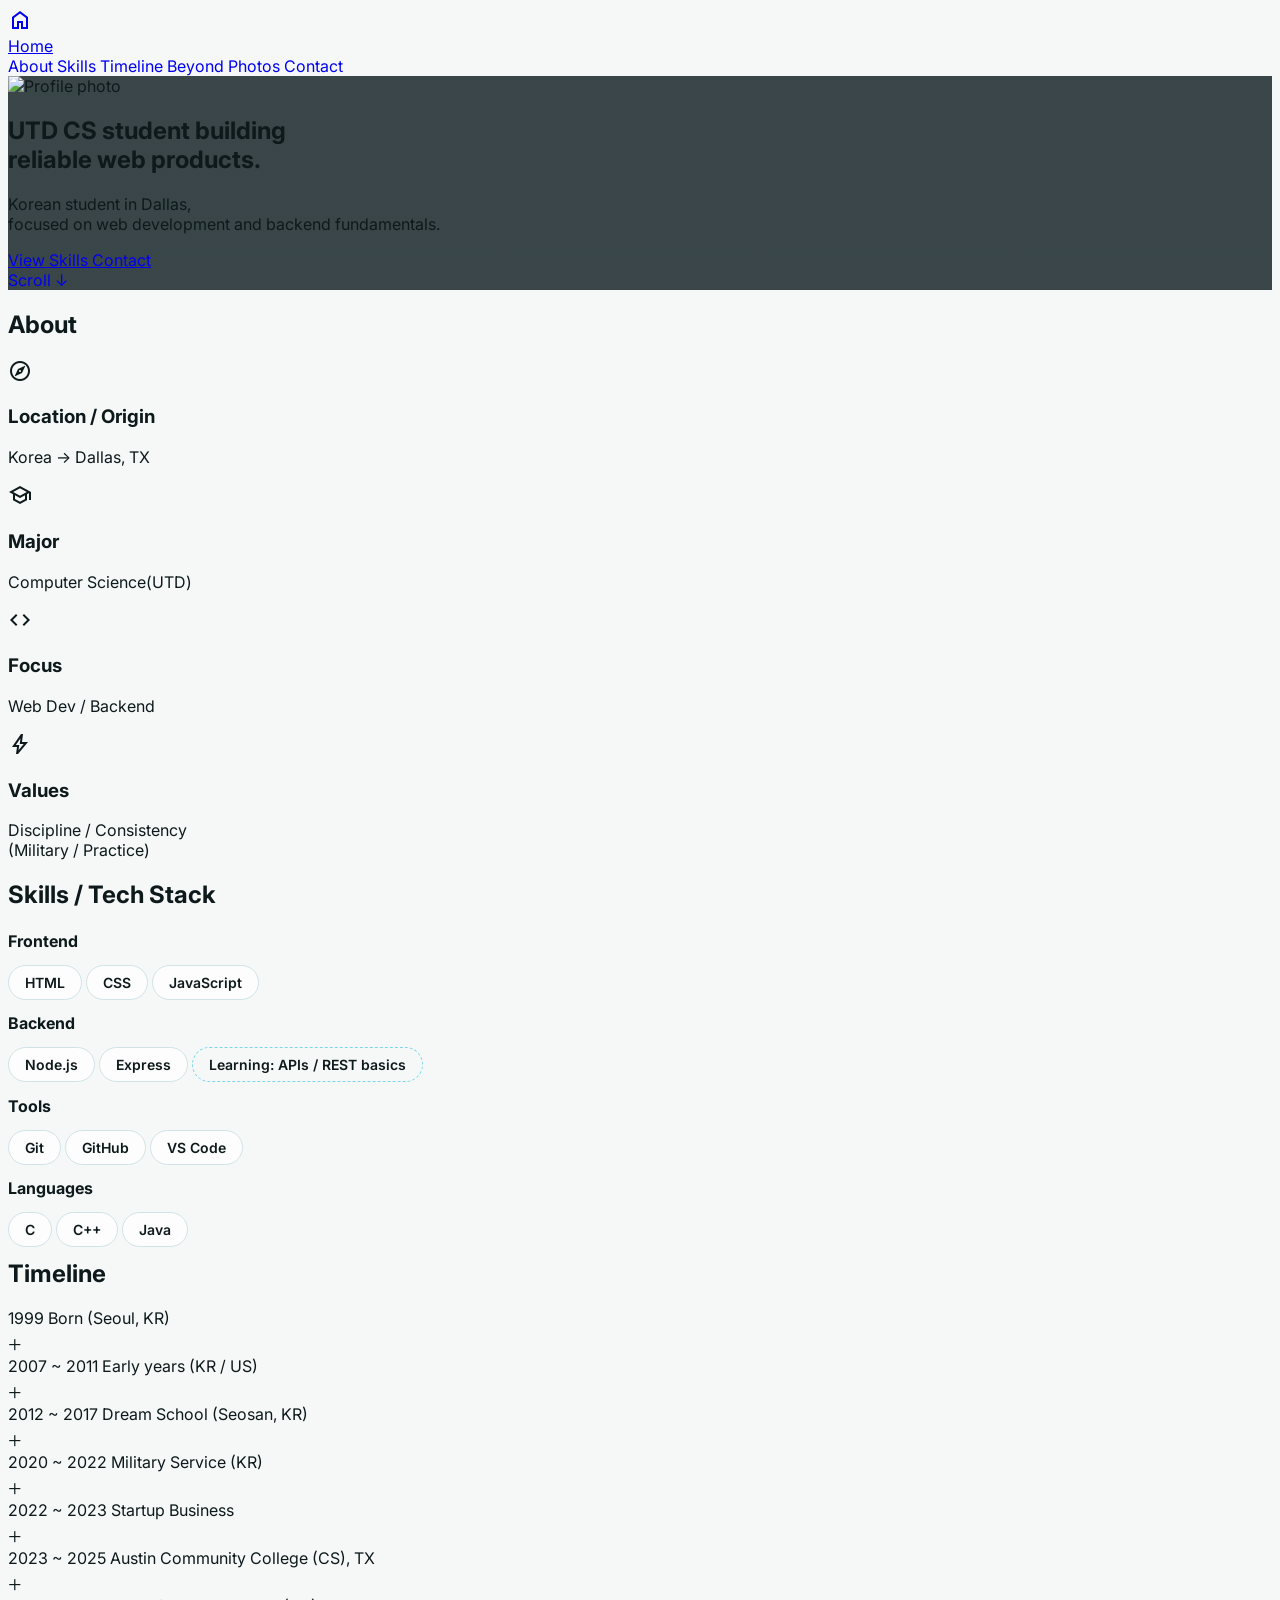
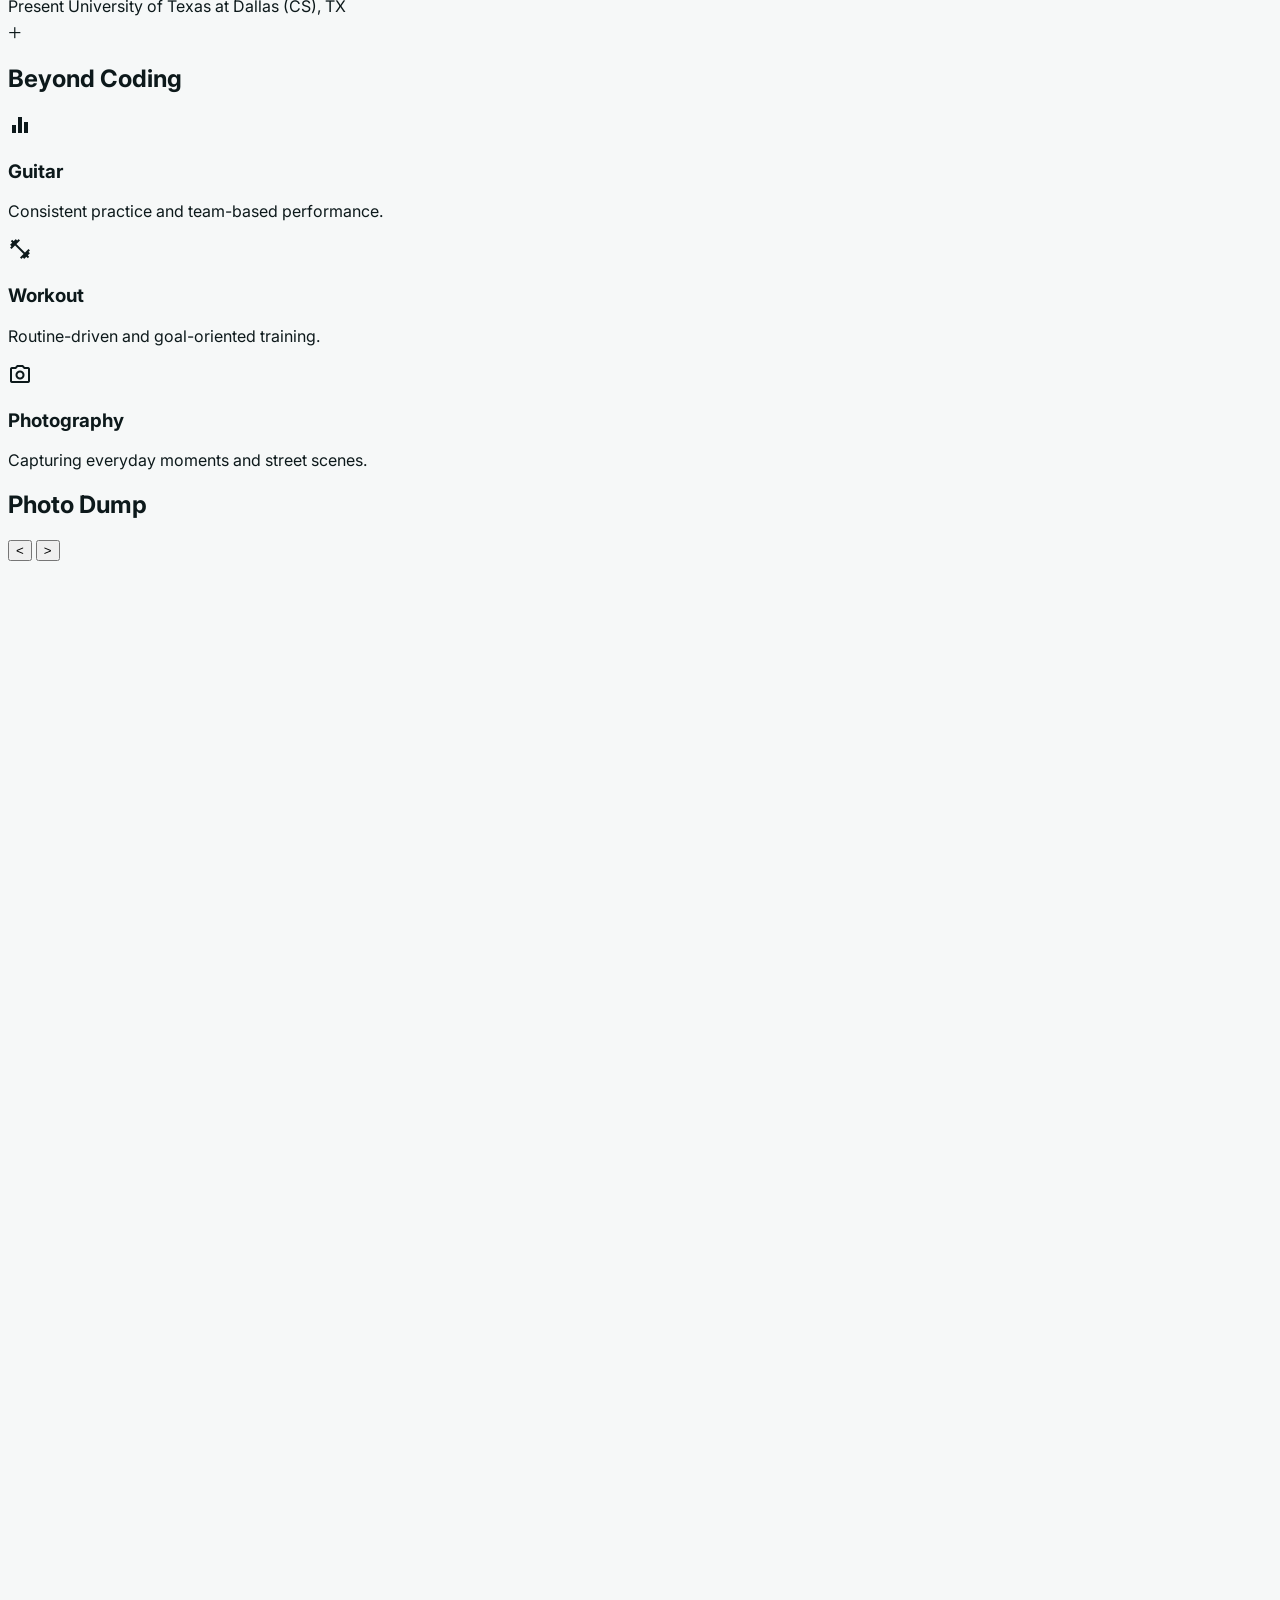
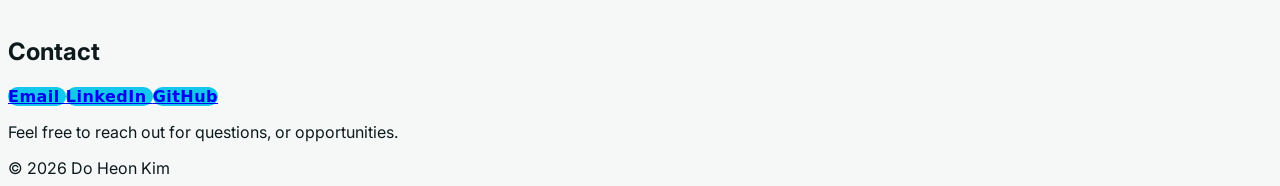
==== index.html @ a4bcca18 "Finish initial personal website" ====
<!DOCTYPE html>
<html class="light" lang="en">
<head>
  <meta charset="utf-8" />
  <meta content="width=device-width, initial-scale=1.0" name="viewport" />
  <title>Portfolio Landing Page</title>

  <script src="https://cdn.tailwindcss.com?plugins=forms,container-queries"></script>
  <link rel="stylesheet" href="styles.css" />

  <link href="https://fonts.googleapis.com/css2?family=Inter:wght@400;500;700;900&display=swap" rel="stylesheet"/>
  <link href="https://fonts.googleapis.com/css2?family=Material+Symbols+Outlined:wght@100..700,0..1&display=swap" rel="stylesheet"/>
  <link rel="stylesheet" href="https://fonts.googleapis.com/css2?family=Material+Symbols+Outlined"/>
  
  <script id="tailwind-config">
    tailwind.config = {
      darkMode: "class",
      theme: {
        extend: {
          colors: {
            "primary": "#13c8ec",
            "background-light": "#f6f8f8",
            "background-dark": "#101f22",
          },
          fontFamily: { "display": ["Inter", "sans-serif"] },
          borderRadius: {
            "DEFAULT": "0.25rem",
            "lg": "0.5rem",
            "xl": "0.75rem",
            "full": "9999px"
          },
        },
      },
    }
  </script>

  <style>
    body { font-family: "Inter", sans-serif; }
    .material-symbols-outlined {
      font-variation-settings: "FILL" 0, "wght" 400, "GRAD" 0, "opsz" 24;
    }
  </style>
</head>

<body class="bg-background-light dark:bg-background-dark text-[#0d191b] dark:text-white transition-colors duration-300">

  <!-- Sticky Navigation -->
  <nav class="sticky top-0 z-50 w-full border-b border-[#e7f1f3] dark:border-white/10 bg-background-light/80 dark:bg-background-dark/80 backdrop-blur-md">
    <div class="max-w-[1100px] mx-auto px-6 h-16 flex items-center justify-between">

      <!-- Minimal mark only -->
      <a href="#" class="flex items-center gap-3 group">
        <div class="size-9 bg-primary rounded-lg flex items-center justify-center text-[#0d191b] group-hover:opacity-90 transition-opacity">
          <span class="material-symbols-outlined">home</span>
        </div>
        <span class="sr-only">Home</span>
      </a>

      <div class="hidden md:flex items-center gap-8">
        <a class="text-sm font-medium hover:text-primary transition-colors nav-link underline-anim" href="#about">About</a>
        <a class="text-sm font-medium hover:text-primary transition-colors nav-link underline-anim" href="#skills">Skills</a>
        <a class="text-sm font-medium hover:text-primary transition-colors nav-link underline-anim" href="#timeline">Timeline</a>
        <a class="text-sm font-medium hover:text-primary transition-colors nav-link underline-anim" href="#beyond">Beyond</a>
        <a class="text-sm font-medium hover:text-primary transition-colors nav-link underline-anim" href="#photos">Photos</a>
        <a class="text-sm font-medium hover:text-primary transition-colors nav-link underline-anim" href="#contact">Contact</a>
      </div>
    </div>
  </nav>

  <main class="max-w-[1100px] mx-auto px-6">

    <!-- Hero -->
    <section class="py-20 md:py-28">
      <div class="relative overflow-hidden rounded-2xl bg-cover bg-center min-h-[560px] flex items-center justify-center p-8"
           style='background-image: linear-gradient(rgba(16, 31, 34, 0.82), rgba(16, 31, 34, 0.82)), url("https://lh3.googleusercontent.com/aida-public/[base64]");'>

        <div class="max-w-3xl text-center flex flex-col items-center gap-7">
          <!-- Profile photo centered -->
          <img
            src="assets/profile.jpg"
            alt="Profile photo"
            class="w-28 h-28 md:w-32 md:h-32 rounded-full object-cover ring-4 ring-white/10 shadow-lg"
          />

          <h1 class="text-white text-4xl md:text-5xl font-black leading-tight tracking-tight">
            UTD CS student building <br>reliable web products.
          </h1>

          <p class="text-white/80 text-base md:text-lg max-w-2xl">
            Korean student in Dallas, <br>focused on web development and backend fundamentals.
          </p>

          <div class="flex flex-wrap gap-4 justify-center">
            <a href="#skills" class="bg-primary text-[#0d191b] px-8 py-4 rounded-lg font-bold hover:scale-[1.03] transition-transform">
              View Skills
            </a>
            <a href="#contact" class="bg-white/10 backdrop-blur-md text-white border border-white/20 px-8 py-4 rounded-lg font-bold hover:bg-white/20 transition-all">
              Contact
            </a>
          </div>

          <a href="#about" class="mt-2 text-white/60 text-sm hover:text-white transition-colors underline-anim">
            Scroll ↓
          </a>
        </div>
      </div>
    </section>

    <!-- About -->
    <section class="py-16" id="about">
      <h2 class="text-3xl font-bold mb-10 px-2">About</h2>

      <div class="grid grid-cols-1 md:grid-cols-2 lg:grid-cols-4 gap-6 px-2">
        <div class="card-hover p-6 bg-white dark:bg-white/5 border border-[#cfe3e7] dark:border-white/10 flex flex-col min-h-[160px]">
          <span class="material-symbols-outlined text-primary mb-4 text-4xl">explore</span>
          <h3 class="text-lg font-bold mb-2">Location / Origin</h3>
          <p class="text-[#4c8d9a] dark:text-gray-400 text-sm">Korea → Dallas, TX</p>
        </div>

        <div class="card-hover p-6 bg-white dark:bg-white/5 border border-[#cfe3e7] dark:border-white/10 flex flex-col min-h-[160px]">
          <span class="material-symbols-outlined text-primary mb-4 text-4xl">school</span>
          <h3 class="text-lg font-bold mb-2">Major</h3>
          <p class="text-[#4c8d9a] dark:text-gray-400 text-sm">Computer Science(UTD)</p>
        </div>

        <div class="card-hover p-6 bg-white dark:bg-white/5 border border-[#cfe3e7] dark:border-white/10 flex flex-col min-h-[160px]">
          <span class="material-symbols-outlined text-primary mb-4 text-4xl">code</span>
          <h3 class="text-lg font-bold mb-2">Focus</h3>
          <p class="text-[#4c8d9a] dark:text-gray-400 text-sm">Web Dev / Backend</p>
        </div>

        <div class="card-hover p-6 bg-white dark:bg-white/5 border border-[#cfe3e7] dark:border-white/10 flex flex-col min-h-[160px]">
          <span class="material-symbols-outlined text-primary mb-4 text-4xl">bolt</span>
          <h3 class="text-lg font-bold mb-2">Values</h3>
          <p class="text-[#4c8d9a] dark:text-gray-400 text-sm">Discipline / Consistency<br>(Military / Practice)</p>
        </div>
      </div>
    </section>

    <!-- Skills -->
    <section class="py-16 bg-primary/5 rounded-3xl p-10" id="skills">
      <h2 class="text-3xl font-bold mb-10">Skills / Tech Stack</h2>

      <div class="grid grid-cols-1 md:grid-cols-2 gap-12">
        <div class="space-y-8">
          <div>
            <h4 class="text-sm font-bold uppercase tracking-widest text-[#4c8d9a] mb-4">Frontend</h4>
            <div class="flex flex-wrap gap-2">
              <span class="pill">HTML</span>
              <span class="pill">CSS</span>
              <span class="pill">JavaScript</span>
            </div>
          </div>

          <div>
            <h4 class="text-sm font-bold uppercase tracking-widest text-[#4c8d9a] mb-4">Backend</h4>
            <div class="flex flex-wrap gap-2">
              <span class="pill">Node.js</span>
              <span class="pill">Express</span>
              <span class="pill learning">Learning: APIs / REST basics</span>
            </div>
          </div>
        </div>

        <div class="space-y-8">
          <div>
            <h4 class="text-sm font-bold uppercase tracking-widest text-[#4c8d9a] mb-4">Tools</h4>
            <div class="flex flex-wrap gap-2">
              <span class="pill">Git</span>
              <span class="pill">GitHub</span>
              <span class="pill">VS Code</span>
            </div>
          </div>

          <div>
            <h4 class="text-sm font-bold uppercase tracking-widest text-[#4c8d9a] mb-4">Languages</h4>
            <div class="flex flex-wrap gap-2">
              <span class="pill">C</span>
              <span class="pill">C++</span>
              <span class="pill">Java</span>
            </div>
          </div>
        </div>
      </div>
    </section>

    <!-- Timeline -->
    <section class="py-16 timeline" id="timeline">
        <h2 class="text-3xl font-bold mb-10 px-2">Timeline</h2>
    
        <div class="space-y-4 px-2">
        <details class="card-hover border border-[#cfe3e7] dark:border-white/10 bg-white dark:bg-white/5 p-6">
            <summary class="cursor-pointer flex items-center justify-between">
            <div class="grid grid-cols-[12ch_1fr] items-center gap-4">
                <span class="font-mono text-primary text-base whitespace-nowrap">1999</span>
                <span class="text-lg font-bold">Born (Seoul, KR)</span>
            </div>
            <span class="material-symbols-outlined group-open:rotate-180 transition-transform">+</span>
            </summary>
            <p class="mt-4 text-[#4c8d9a] dark:text-gray-400">April 2, 1999.</p>
        </details>
    
        <details class="card-hover border border-[#cfe3e7] dark:border-white/10 bg-white dark:bg-white/5 p-6">
            <summary class="cursor-pointer flex items-center justify-between">
            <div class="grid grid-cols-[12ch_1fr] items-center gap-4">
                <span class="font-mono text-primary text-base whitespace-nowrap">2007 ~ 2011</span>
                <span class="text-lg font-bold">Early years (KR / US)</span>
            </div>
            <span class="material-symbols-outlined group-open:rotate-180 transition-transform">+</span>
            </summary>
            <ul class="mt-4 text-[#4c8d9a] dark:text-gray-400 space-y-2">
            <li>2007–2008: Yale Elementary (Seoul, KR)</li>
            <li>2008–2009: Crescent Heights Elementary (WA, USA)</li>
            <li>2009–2011: Yuldong Elementary (Gyeonggi-do, KR)</li>
            </ul>
        </details>
    
        <details class="card-hover border border-[#cfe3e7] dark:border-white/10 bg-white dark:bg-white/5 p-6">
            <summary class="cursor-pointer flex items-center justify-between">
            <div class="grid grid-cols-[12ch_1fr] items-center gap-4">
                <span class="font-mono text-primary text-base whitespace-nowrap">2012 ~ 2017</span>
                <span class="text-lg font-bold">Dream School (Seosan, KR)</span>
            </div>
            <span class="material-symbols-outlined group-open:rotate-180 transition-transform">+</span>
            </summary>
            <p class="mt-4 text-[#4c8d9a] dark:text-gray-400">Middle, High school years in Seosan-si.</p>
        </details>
    
        <details class="card-hover border border-[#cfe3e7] dark:border-white/10 bg-white dark:bg-white/5 p-6">
            <summary class="cursor-pointer flex items-center justify-between">
            <div class="grid grid-cols-[12ch_1fr] items-center gap-4">
                <span class="font-mono text-primary text-base whitespace-nowrap">2020 ~ 2022</span>
                <span class="text-lg font-bold">Military Service (KR)</span>
            </div>
            <span class="material-symbols-outlined group-open:rotate-180 transition-transform">+</span>
            </summary>
            <p class="mt-4 text-[#4c8d9a] dark:text-gray-400">Staff Sergeant. Built discipline and leadership through service.</p>
        </details>
    
        <details class="card-hover border border-[#cfe3e7] dark:border-white/10 bg-white dark:bg-white/5 p-6">
            <summary class="cursor-pointer flex items-center justify-between">
            <div class="grid grid-cols-[12ch_1fr] items-center gap-4">
                <span class="font-mono text-primary text-base whitespace-nowrap">2022 ~ 2023</span>
                <span class="text-lg font-bold">Startup Business</span>
            </div>
            <span class="material-symbols-outlined group-open:rotate-180 transition-transform">+</span>
            </summary>
            <p class="mt-4 text-[#4c8d9a] dark:text-gray-400">Worked at Expaedu, explored product thinking.</p>
        </details>
    
        <details class="card-hover border border-[#cfe3e7] dark:border-white/10 bg-white dark:bg-white/5 p-6">
            <summary class="cursor-pointer flex items-center justify-between">
            <div class="grid grid-cols-[12ch_1fr] items-center gap-4">
                <span class="font-mono text-primary text-base whitespace-nowrap">2023 ~ 2025</span>
                <span class="text-lg font-bold">Austin Community College (CS), TX</span>
            </div>
            <span class="material-symbols-outlined group-open:rotate-180 transition-transform">+</span>
            </summary>
            <p class="mt-4 text-[#4c8d9a] dark:text-gray-400">Built CS fundamentals and prepared for transfer.</p>
        </details>
    
        <details class="card-hover border border-[#cfe3e7] dark:border-white/10 bg-white dark:bg-white/5 p-6">
            <summary class="cursor-pointer flex items-center justify-between">
            <div class="grid grid-cols-[12ch_1fr] items-center gap-4">
                <span class="font-mono text-primary text-base whitespace-nowrap">Present</span>
                <span class="text-lg font-bold">University of Texas at Dallas (CS), TX</span>
            </div>
            <span class="material-symbols-outlined group-open:rotate-180 transition-transform">+</span>
            </summary>
            <p class="mt-4 text-[#4c8d9a] dark:text-gray-400">Continuing CS studies with a focus on building reliable web products.</p>
        </details>
        </div>
    </section>

    <!-- Beyond -->
      <h2 class="text-3xl font-bold mb-10 px-2">Beyond Coding</h2>

      <div class="grid grid-cols-1 md:grid-cols-3 gap-8 px-2">
        <div class="card-hover p-8 bg-white dark:bg-white/5 border border-[#cfe3e7] dark:border-white/10">
          <div class="bg-primary/20 w-16 h-16 rounded-xl flex items-center justify-center mb-6">
            <span class="material-symbols-outlined text-primary text-3xl">equalizer</span>
          </div>
          <h3 class="text-xl font-bold mb-2">Guitar</h3>
          <p class="text-[#4c8d9a] dark:text-gray-400">Consistent practice and team-based performance.</p>
        </div>

        <div class="card-hover p-8 bg-white dark:bg-white/5 border border-[#cfe3e7] dark:border-white/10">
          <div class="bg-primary/20 w-16 h-16 rounded-xl flex items-center justify-center mb-6">
            <span class="material-symbols-outlined text-primary text-3xl">fitness_center</span>
          </div>
          <h3 class="text-xl font-bold mb-2">Workout</h3>
          <p class="text-[#4c8d9a] dark:text-gray-400">Routine-driven and goal-oriented training.</p>
        </div>

        <div class="card-hover p-8 bg-white dark:bg-white/5 border border-[#cfe3e7] dark:border-white/10">
          <div class="bg-primary/20 w-16 h-16 rounded-xl flex items-center justify-center mb-6">
            <span class="material-symbols-outlined text-primary text-3xl">photo_camera</span>
          </div>
          <h3 class="text-xl font-bold mb-2">Photography</h3>
          <p class="text-[#4c8d9a] dark:text-gray-400">Capturing everyday moments and street scenes.</p>
        </div>
      </div>
    </section>
    
    <!-- Photo Dump (Square carousel: 4 visible, move 1 at a time, infinite loop, arrows + drag) -->
    <section class="py-16" id="photos">
        <h2 class="text-3xl font-bold mb-10 px-2">Photo Dump</h2>
    
        <div class="px-2">
        <div class="relative">
    
            <!-- Left button -->
            <button
            type="button"
            class="absolute -left-3 top-1/2 -translate-y-1/2 z-10 w-10 h-10 rounded-full bg-white/90 dark:bg-black/60 border border-black/10 dark:border-white/10 shadow flex items-center justify-center hover:scale-105 transition"
            aria-label="Previous"
            data-carousel-prev
            >
            <span class="text-xl font-bold">&lt;</span>
            </button>
    
            <!-- Right button -->
            <button
            type="button"
            class="absolute -right-3 top-1/2 -translate-y-1/2 z-10 w-10 h-10 rounded-full bg-white/90 dark:bg-black/60 border border-black/10 dark:border-white/10 shadow flex items-center justify-center hover:scale-105 transition"
            aria-label="Next"
            data-carousel-next
            >
            <span class="text-xl font-bold">&gt;</span>
            </button>
    
            <!-- Viewport -->
            <div class="overflow-hidden select-none" data-carousel-viewport>
            <!-- Track -->
            <div class="flex gap-4 will-change-transform transition-transform duration-300 ease-out" data-carousel-track>
    
                <!-- Items (square thumbnails) -->
                <div class="flex-none carousel-item rounded-xl overflow-hidden bg-black/5 dark:bg-white/5">
                <img class="w-full h-full object-cover" alt="Photo" src="https://i.pinimg.com/736x/88/6f/82/886f82c8238e0a6b3e017fcfe0023618.jpg">
                </div>
    
                <div class="flex-none carousel-item rounded-xl overflow-hidden bg-black/5 dark:bg-white/5">
                <img class="w-full h-full object-cover" alt="Photo" src="https://i.pinimg.com/736x/c9/f7/18/c9f718683932276d341d6911a9a1099a.jpg">
                </div>
    
                <div class="flex-none carousel-item rounded-xl overflow-hidden bg-black/5 dark:bg-white/5">
                <img class="w-full h-full object-cover" alt="Photo" src="https://i.pinimg.com/736x/b1/19/29/b11929e5c26c0bd4d054d465d94cd240.jpg">
                </div>
    
                <div class="flex-none carousel-item rounded-xl overflow-hidden bg-black/5 dark:bg-white/5">
                <img class="w-full h-full object-cover" alt="Photo" src="https://i.pinimg.com/736x/d5/19/02/d519027d6a5474e372e0f3d4b7ba1044.jpg">
                </div>
    
                <div class="flex-none carousel-item rounded-xl overflow-hidden bg-black/5 dark:bg-white/5">
                <img class="w-full h-full object-cover" alt="Photo" src="https://i.pinimg.com/736x/29/e2/da/29e2da4631140a1279fb64716b7a868b.jpg">
                </div>
    
                <div class="flex-none carousel-item rounded-xl overflow-hidden bg-black/5 dark:bg-white/5">
                <img class="w-full h-full object-cover" alt="Photo" src="https://i.pinimg.com/736x/72/6c/d8/726cd8fedc53f3ba1a3fb4f48936434e.jpg">
                </div>
    
            </div>
            </div>
        </div>
        </div>
    </section>
    
    <style>
        /* 4 visible items + 3 gaps(1rem each) => each item width is calc((100% - 3rem) / 4) */
        .carousel-item
        {
        width: calc((100% - 3rem) / 4);
        aspect-ratio: 1 / 1; /* square */
        }
    </style>
    
    <script>
        (function ()
        {
        const viewport = document.querySelector("[data-carousel-viewport]");
        const track = document.querySelector("[data-carousel-track]");
        const btnPrev = document.querySelector("[data-carousel-prev]");
        const btnNext = document.querySelector("[data-carousel-next]");
    
        if (!viewport || !track)
        {
            return;
        }
    
        const GAP_PX = 16; // gap-4
        const visible = 4;
    
        // Clone edges for true infinite loop (next from last -> first seamlessly)
        const originals = Array.from(track.children);
        const total = originals.length;
    
        if (total === 0)
        {
            return;
        }
    
        // Clone last (visible) items to the front, and first (visible) items to the end
        const headClones = originals.slice(0, visible).map(function (node) { return node.cloneNode(true); });
        const tailClones = originals.slice(-visible).map(function (node) { return node.cloneNode(true); });
    
        tailClones.forEach(function (n)
        {
            track.insertBefore(n, track.firstChild);
        });
    
        headClones.forEach(function (n)
        {
            track.appendChild(n);
        });
    
        // Now track children include: [tailClones][originals][headClones]
        const items = Array.from(track.children);
    
        function itemStepPx()
        {
            const w = items[0].getBoundingClientRect().width;
            return w + GAP_PX;
        }
    
        // Start at the first original item (offset by visible clones at the front)
        let index = visible;
    
        function setTransform(x, animate)
        {
            if (!animate)
            {
            track.classList.remove("transition-transform", "duration-300", "ease-out");
            }
            else
            {
            track.classList.add("transition-transform", "duration-300", "ease-out");
            }
    
            track.style.transform = "translateX(" + x + "px)";
        }
    
        function render(animate)
        {
            const x = -index * itemStepPx();
            setTransform(x, animate);
        }
    
        // After animation ends, snap instantly if we are in cloned area
        track.addEventListener("transitionend", function ()
        {
            // If we've moved past the last original item into head clones
            if (index >= visible + total)
            {
            index = visible; // jump back to first original
            render(false);
            }
    
            // If we've moved before the first original item into tail clones
            if (index < visible)
            {
            index = visible + total - 1; // jump to last original
            render(false);
            }
        });
    
        function next()
        {
            index += 1;
            render(true);
        }
    
        function prev()
        {
            index -= 1;
            render(true);
        }
    
        btnNext.addEventListener("click", function ()
        {
            next();
        });
    
        btnPrev.addEventListener("click", function ()
        {
            prev();
        });
    
        // Initial render
        render(false);
    
        // Re-render on resize (because width changes)
        window.addEventListener("resize", function ()
        {
            render(false);
        });
    
        // Drag / swipe
        let dragging = false;
        let startX = 0;
        let startTranslate = 0;
    
        function currentTranslateX()
        {
            const m = window.getComputedStyle(track).transform;
            if (!m || m === "none")
            {
            return 0;
            }
    
            const match = m.match(/matrix\((.+)\)/);
            if (!match)
            {
            return 0;
            }
    
            const parts = match[1].split(",").map(function (v) { return parseFloat(v); });
            return parts[4] || 0;
        }
    
        viewport.addEventListener("pointerdown", function (e)
        {
            dragging = true;
            viewport.setPointerCapture(e.pointerId);
            startX = e.clientX;
            startTranslate = currentTranslateX();
            track.classList.remove("transition-transform", "duration-300", "ease-out");
        });
    
        viewport.addEventListener("pointermove", function (e)
        {
            if (!dragging)
            {
            return;
            }
    
            const dx = e.clientX - startX;
            setTransform(startTranslate + dx, false);
        });
    
        viewport.addEventListener("pointerup", function (e)
        {
            if (!dragging)
            {
            return;
            }
    
            dragging = false;
    
            const dx = e.clientX - startX;
            const threshold = itemStepPx() * 0.2;
    
            if (dx < -threshold)
            {
            next();
            }
            else if (dx > threshold)
            {
            prev();
            }
            else
            {
            render(true);
            }
        });
    
        viewport.addEventListener("pointercancel", function ()
        {
            dragging = false;
            render(true);
        });
        })();
    </script>

    <!-- Contact -->
    <footer class="py-20 border-t border-[#e7f1f3] dark:border-white/10" id="contact">
      <div class="flex flex-col items-center text-center px-2">
        <h2 class="text-4xl font-bold mb-10 px-2">Contact</h2>

        <div class="flex flex-wrap gap-3 justify-center mb-8">
          <a class="card-hover contact-btn px-6 py-3 rounded-lg"
             href="mailto:rlaehgjs@gmail.com">
            Email
          </a>
          <a class="card-hover contact-btn px-6 py-3 rounded-lg"
             href="YOUR_LINKEDIN_URL_HERE" target="_blank" rel="noreferrer">
            LinkedIn
          </a>
          <a class="card-hover contact-btn px-6 py-3 rounded-lg"
             href="YOUR_GITHUB_URL_HERE" target="_blank" rel="noreferrer">
            GitHub
          </a>
        </div>

        <p class="text-[#4c8d9a] dark:text-gray-400 mb-10 max-w-md">
            Feel free to reach out for questions, or opportunities.
        </p>

        <div class="mt-12 text-sm text-[#4c8d9a] dark:text-gray-500">
          © 2026 Do Heon Kim
        </div>
      </div>
    </footer>

  </main>
</body>
</html>
---- styles.css ----
/* styles.css - custom CSS layered on top of Tailwind */

/* ===== Theme tokens ===== */
:root {
    --accent: #13c8ec;
    --bg: #f6f8f8;
    --text: #0d191b;
    --muted: #4c8d9a;
    --border: #cfe3e7;
    --radius: 16px;
    --shadow: 0 10px 30px rgba(13, 25, 27, 0.08);
  }
  
  /* ===== Base ===== */
  html { scroll-behavior: smooth; }
  
  body {
    background: var(--bg);
    color: var(--text);
  }
  
  /* ===== Accessibility focus ===== */
  :focus-visible {
    outline: 3px solid color-mix(in srgb, var(--accent), transparent 60%);
    outline-offset: 3px;
  }
  
  /* About 섹션만 파란 배경/띠 제거 */
  #about {
    border: none !important;
    box-shadow: none !important;
    outline: none !important;
    background: transparent !important;
  }
  
  /* ===== Nav underline animation ===== */
  .underline-anim {
    position: relative;
    text-decoration: none;
  }
  .underline-anim::after {
    content: "";
    position: absolute;
    left: 0;
    bottom: -6px;
    width: 100%;
    height: 2px;
    background: var(--accent);
    transform: scaleX(0);
    transform-origin: left;
    transition: transform 200ms ease;
    opacity: 0.9;
  }
  .underline-anim:hover::after,
  .underline-anim:focus-visible::after {
    transform: scaleX(1);
  }
  
  /* ===== Section highlight when jumped via anchors ===== */
  section:target,
  footer:target {
    scroll-margin-top: 90px;
    box-shadow: 0 0 0 3px color-mix(in srgb, var(--accent), transparent 85%);
    border-radius: var(--radius);
  }
  
  /* ===== Unified card hover ===== */
  .card-hover {
    border-radius: var(--radius);
    transition: transform 200ms ease, box-shadow 200ms ease, border-color 200ms ease, background-color 200ms ease;
  }
  .card-hover:hover {
    transform: translateY(-4px);
    box-shadow: var(--shadow);
    border-color: color-mix(in srgb, var(--accent), var(--border) 60%);
  }
  
  /* ===== Pills (skills tags) ===== */
  .pill {
    padding: 0.5rem 1rem;
    border-radius: 9999px;
    font-size: 0.875rem;
    font-weight: 600;
    border: 1px solid var(--border);
    background: rgba(255, 255, 255, 0.75);
    transition: transform 160ms ease, background-color 160ms ease;
  }
  .pill:hover {
    transform: translateY(-2px);
    background: color-mix(in srgb, var(--accent), white 92%);
  }
  .pill.learning {
    border-style: dashed;
    border-color: color-mix(in srgb, var(--accent), var(--border) 55%);
    background: transparent;
  }
  
  /* ===== Photo hover caption ===== */
  .photo-tile {
    border-radius: var(--radius);
    overflow: hidden;
  }
  .photo-caption {
    transform: translateY(8px);
    transition: opacity 200ms ease, transform 200ms ease;
  }
  .photo-tile:hover .photo-caption {
    opacity: 1 !important;
    transform: translateY(0);
  }
  
  /* ===== Timeline details (small polish) ===== */
  .timeline details summary {
    list-style: none;
  }
  .timeline details summary::-webkit-details-marker {
    display: none;
  }
  .timeline details[open] {
    border-color: color-mix(in srgb, var(--accent), var(--border) 70%);
    box-shadow: 0 0 0 3px color-mix(in srgb, var(--accent), transparent 88%);
  }
  
  /* ===== Contact buttons ===== */
  .contact-btn {
    background-color: var(--accent);   /* basic background */
    font-family: "Poppins", system-ui, -apple-system, BlinkMacSystemFont, sans-serif;
    font-weight: 550;
    letter-spacing: 0.03em;
  }
  
  .contact-btn:hover {
    background-color: #10b4d4;        
    transform: translateY(-1px);
    box-shadow: 0 8px 20px rgba(13, 25, 27, 0.25);
  }
  
  /* Dark mode */
  .dark .contact-btn {
    background-color: var(--accent);
    color: #0b1416;
  }
  
  .dark .contact-btn:hover {
    background-color: #10b4d4;
  }
  /* ===== Reduce motion ===== */
  @media (prefers-reduced-motion: reduce) {
    * {
      transition: none !important;
      animation: none !important;
      scroll-behavior: auto !important;
    }
  }
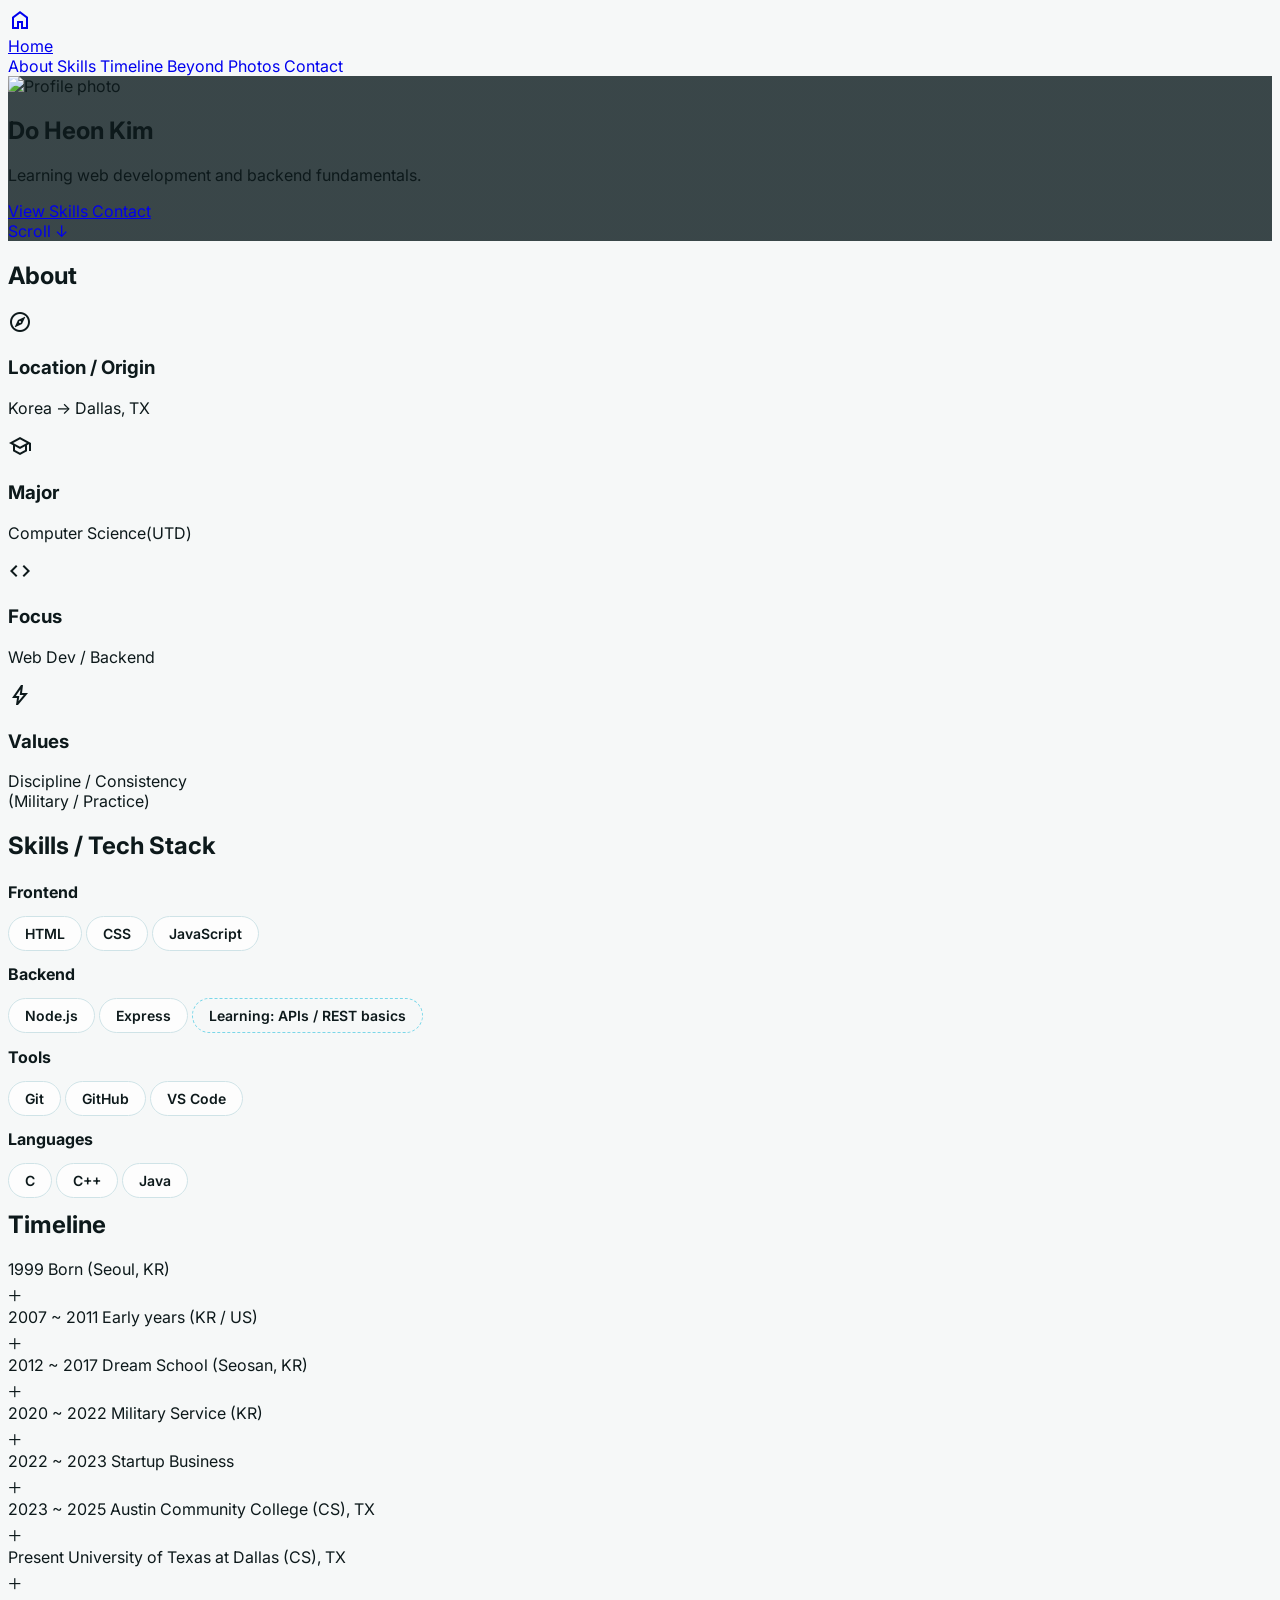
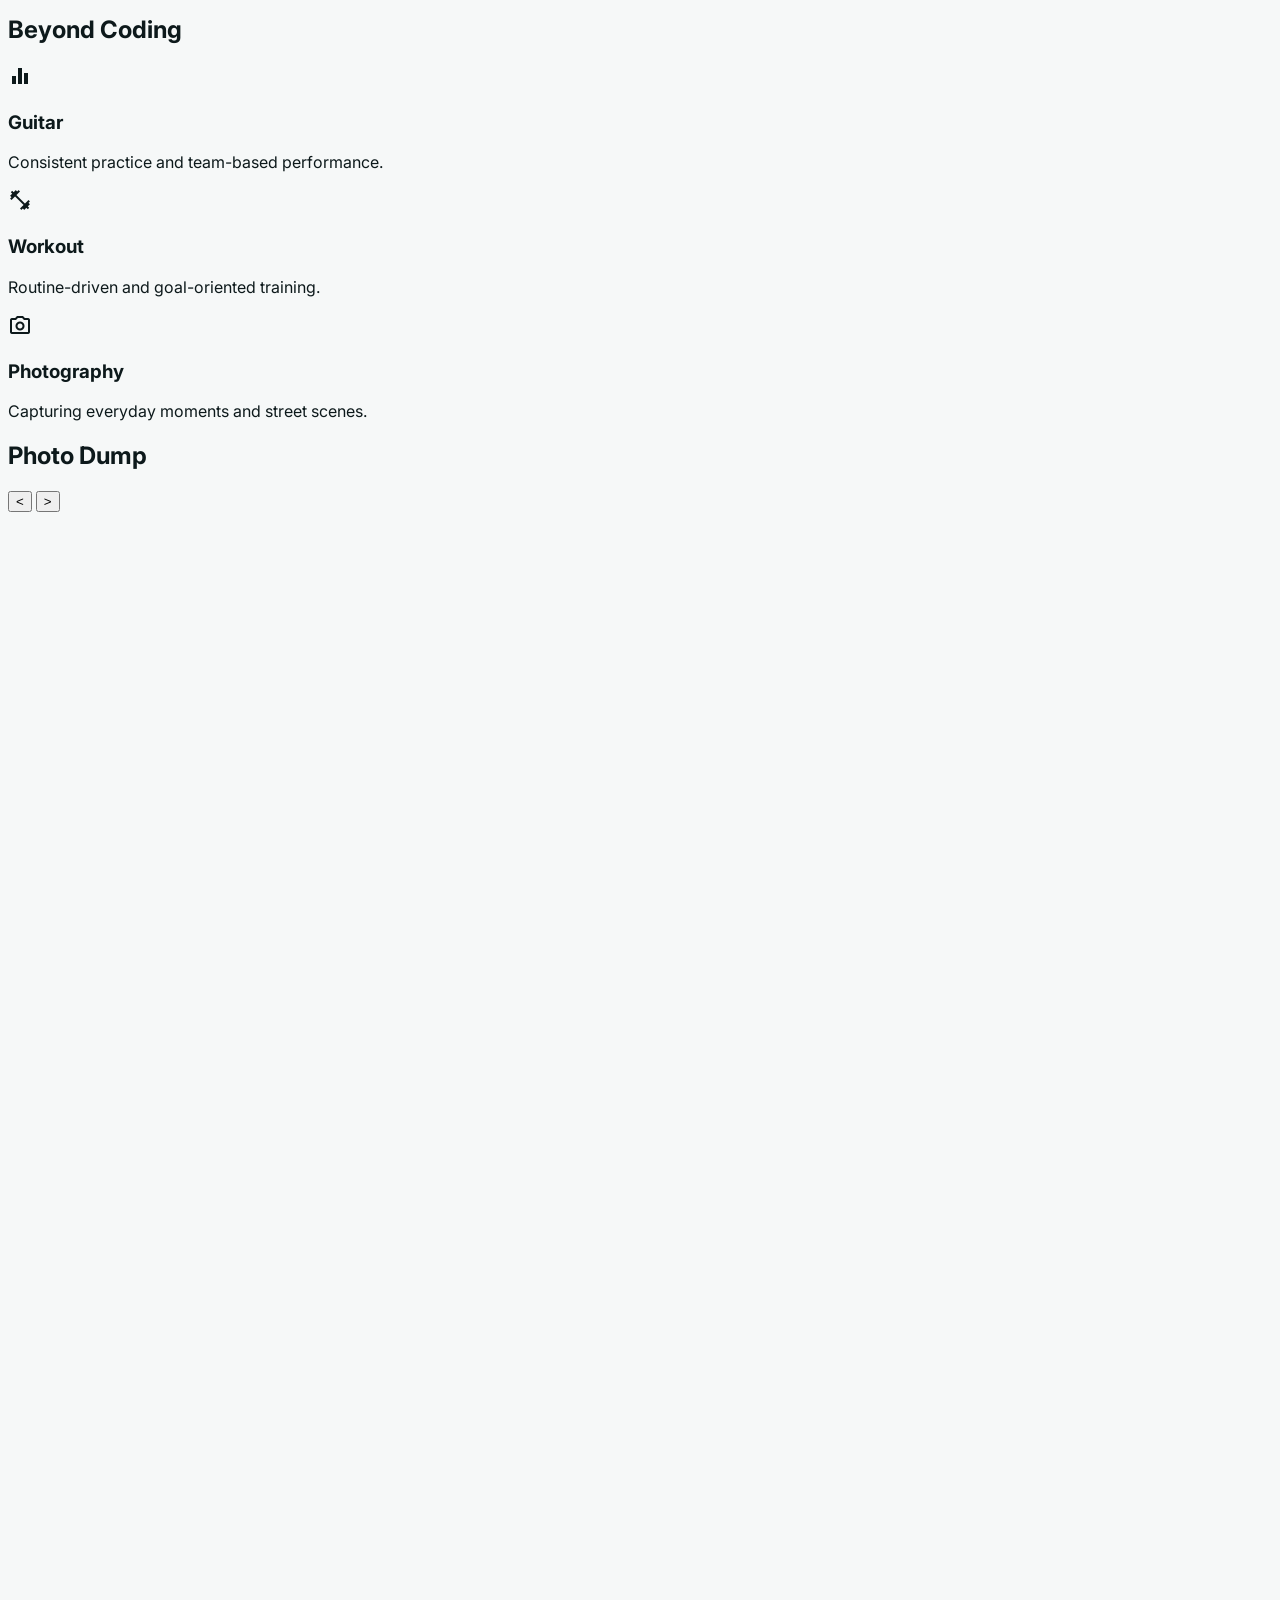
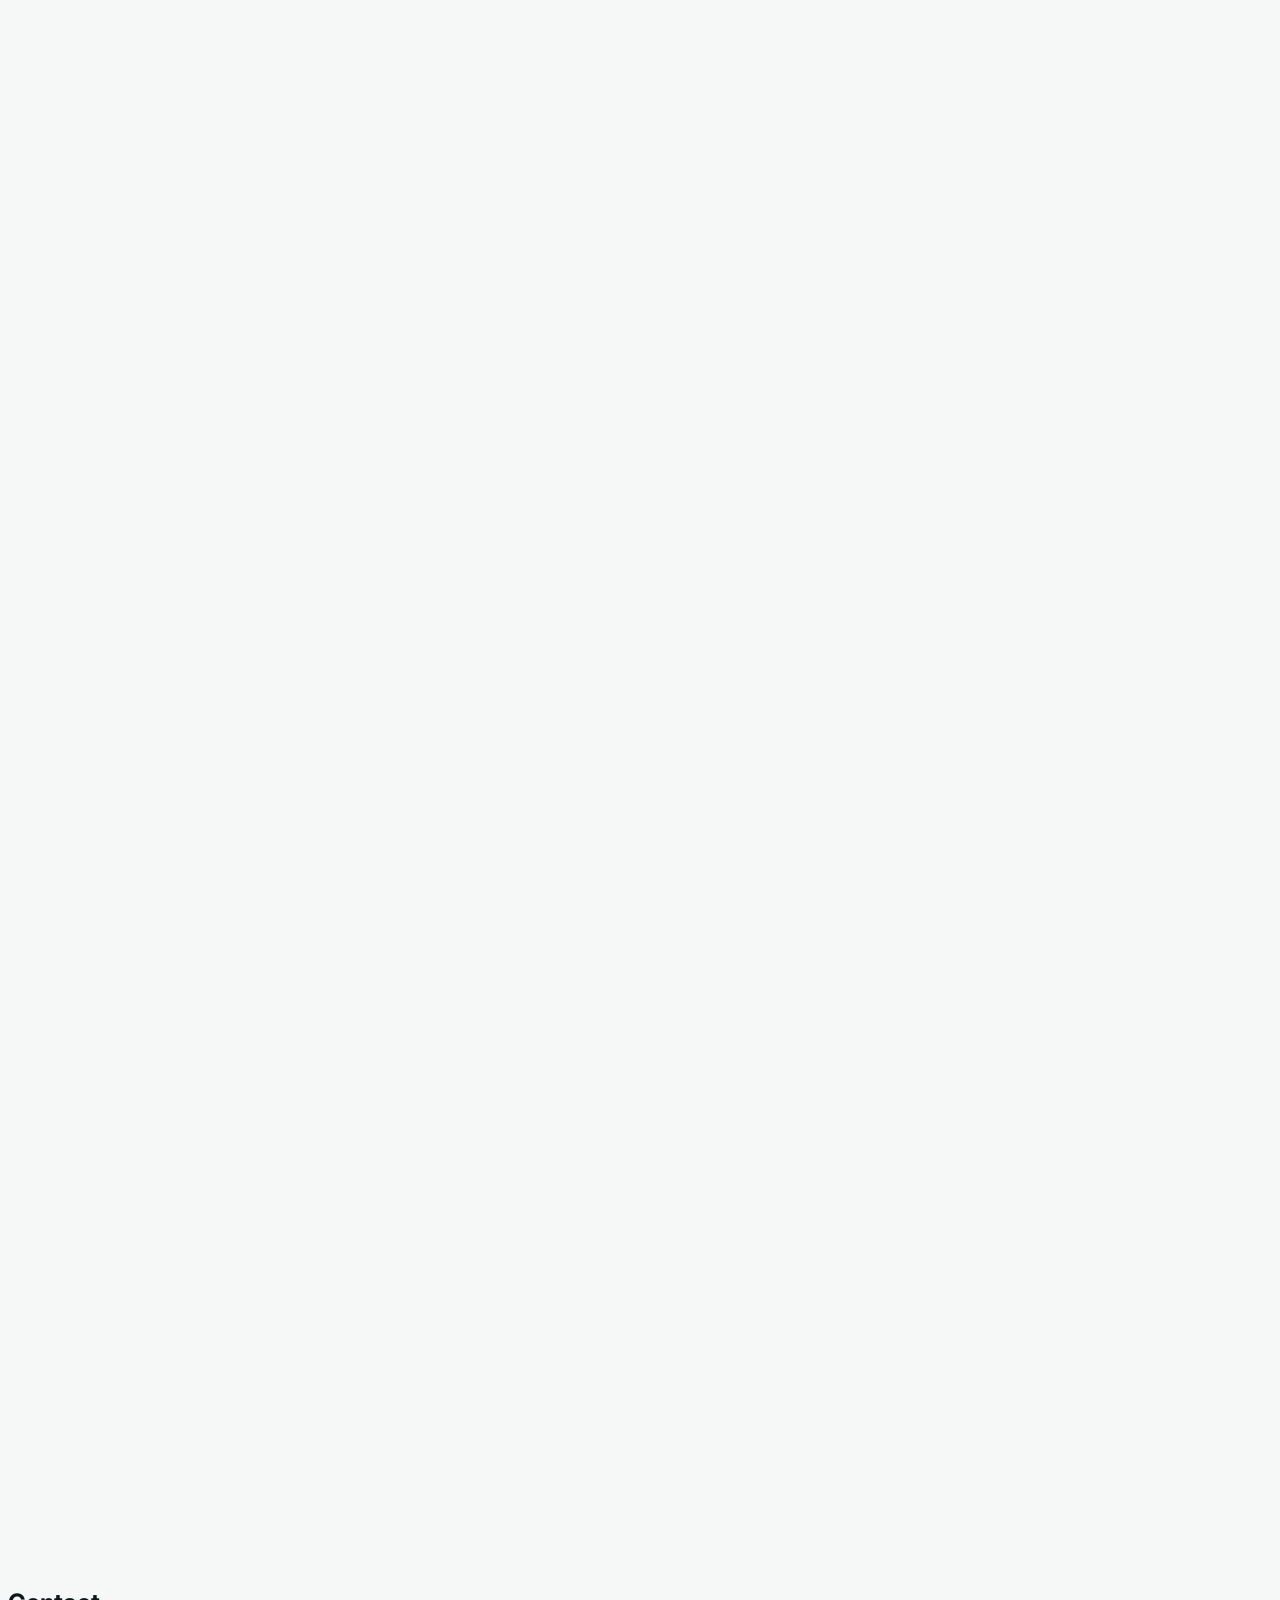
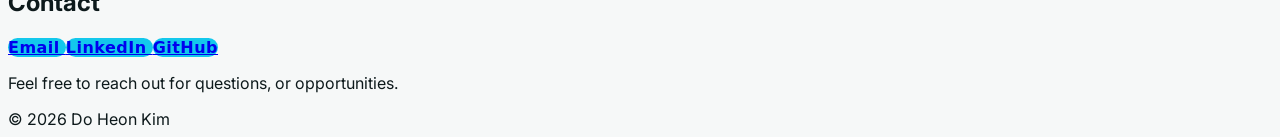
==== commit d84ae4bf: "added LinkedIn, Github URL and applied other minor changes" ====
--- a/index.html
+++ b/index.html
@@ -46,17 +46,18 @@
 
   <!-- Sticky Navigation -->
   <nav class="sticky top-0 z-50 w-full border-b border-[#e7f1f3] dark:border-white/10 bg-background-light/80 dark:bg-background-dark/80 backdrop-blur-md">
-    <div class="max-w-[1100px] mx-auto px-6 h-16 flex items-center justify-between">
-
-      <!-- Minimal mark only -->
+    <div class="max-w-[1100px] mx-auto px-6 h-16 flex items-center">
+      
+      <!-- 왼쪽: 로고(집 아이콘) 그대로 -->
       <a href="#" class="flex items-center gap-3 group">
         <div class="size-9 bg-primary rounded-lg flex items-center justify-center text-[#0d191b] group-hover:opacity-90 transition-opacity">
           <span class="material-symbols-outlined">home</span>
         </div>
         <span class="sr-only">Home</span>
       </a>
-
-      <div class="hidden md:flex items-center gap-8">
+  
+      <!-- 가운데: 메뉴들 -->
+      <div class="hidden md:flex items-center gap-12 flex-1 justify-center">
         <a class="text-sm font-medium hover:text-primary transition-colors nav-link underline-anim" href="#about">About</a>
         <a class="text-sm font-medium hover:text-primary transition-colors nav-link underline-anim" href="#skills">Skills</a>
         <a class="text-sm font-medium hover:text-primary transition-colors nav-link underline-anim" href="#timeline">Timeline</a>
@@ -64,6 +65,7 @@
         <a class="text-sm font-medium hover:text-primary transition-colors nav-link underline-anim" href="#photos">Photos</a>
         <a class="text-sm font-medium hover:text-primary transition-colors nav-link underline-anim" href="#contact">Contact</a>
       </div>
+  
     </div>
   </nav>
 
@@ -82,12 +84,12 @@
             class="w-28 h-28 md:w-32 md:h-32 rounded-full object-cover ring-4 ring-white/10 shadow-lg"
           />
 
-          <h1 class="text-white text-4xl md:text-5xl font-black leading-tight tracking-tight">
-            UTD CS student building <br>reliable web products.
+          <h1 class="text-white text-6xl md:text-6xl font-bold leading-tight tracking-wide">
+            Do Heon Kim
           </h1>
 
           <p class="text-white/80 text-base md:text-lg max-w-2xl">
-            Korean student in Dallas, <br>focused on web development and backend fundamentals.
+            Learning web development and backend fundamentals.
           </p>
 
           <div class="flex flex-wrap gap-4 justify-center">
@@ -576,17 +578,17 @@
       <div class="flex flex-col items-center text-center px-2">
         <h2 class="text-4xl font-bold mb-10 px-2">Contact</h2>
 
-        <div class="flex flex-wrap gap-3 justify-center mb-8">
+        <div class="flex flex-wrap gap-6 justify-center mb-8">
           <a class="card-hover contact-btn px-6 py-3 rounded-lg"
              href="mailto:rlaehgjs@gmail.com">
             Email
           </a>
           <a class="card-hover contact-btn px-6 py-3 rounded-lg"
-             href="YOUR_LINKEDIN_URL_HERE" target="_blank" rel="noreferrer">
+             href="https://www.linkedin.com/in/do-heon-kim" target="_blank" rel="noreferrer">
             LinkedIn
           </a>
           <a class="card-hover contact-btn px-6 py-3 rounded-lg"
-             href="YOUR_GITHUB_URL_HERE" target="_blank" rel="noreferrer">
+             href="https://github.com/doheonrick" target="_blank" rel="noreferrer">
             GitHub
           </a>
         </div>
--- a/styles.css
+++ b/styles.css
@@ -124,7 +124,7 @@
   /* ===== Contact buttons ===== */
   .contact-btn {
     background-color: var(--accent);   /* basic background */
-    font-family: "Poppins", system-ui, -apple-system, BlinkMacSystemFont, sans-serif;
+    font-family: "Baloo 2", system-ui, -apple-system, BlinkMacSystemFont, sans-serif;
     font-weight: 550;
     letter-spacing: 0.03em;
   }
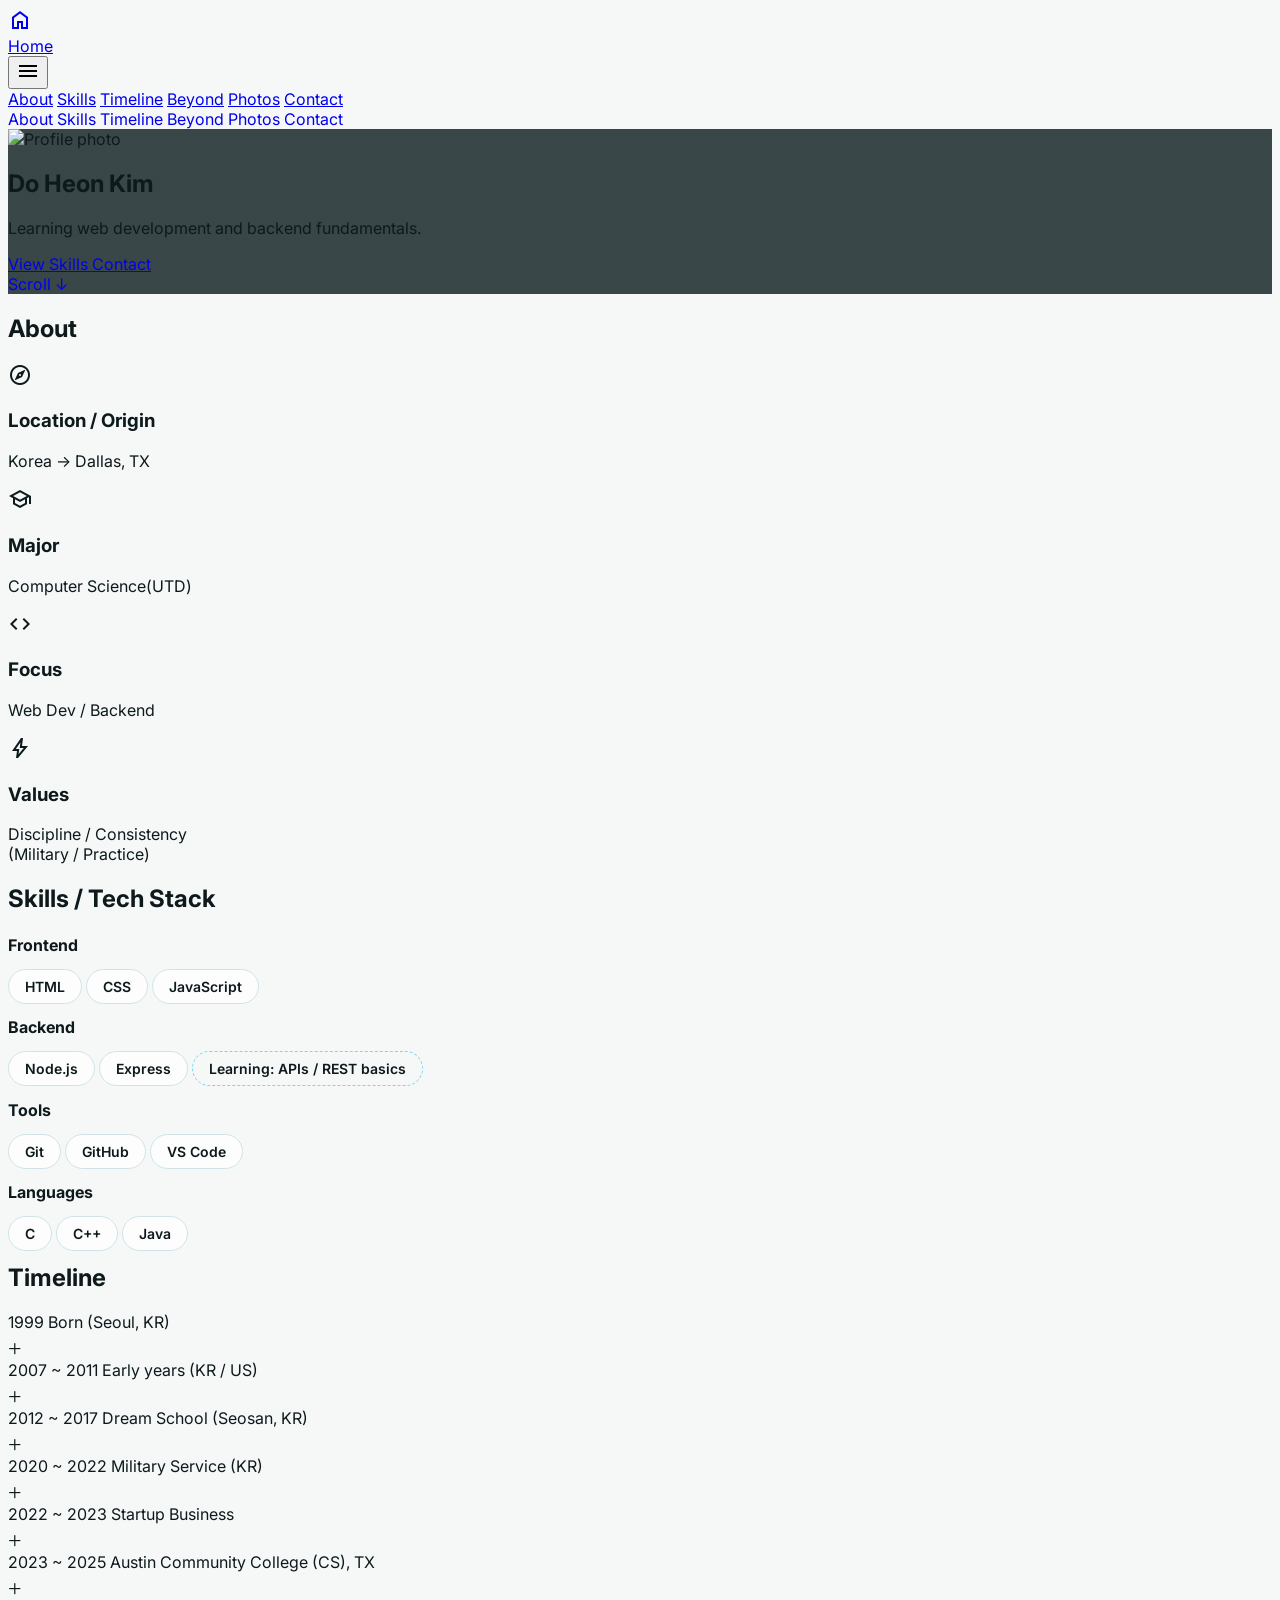
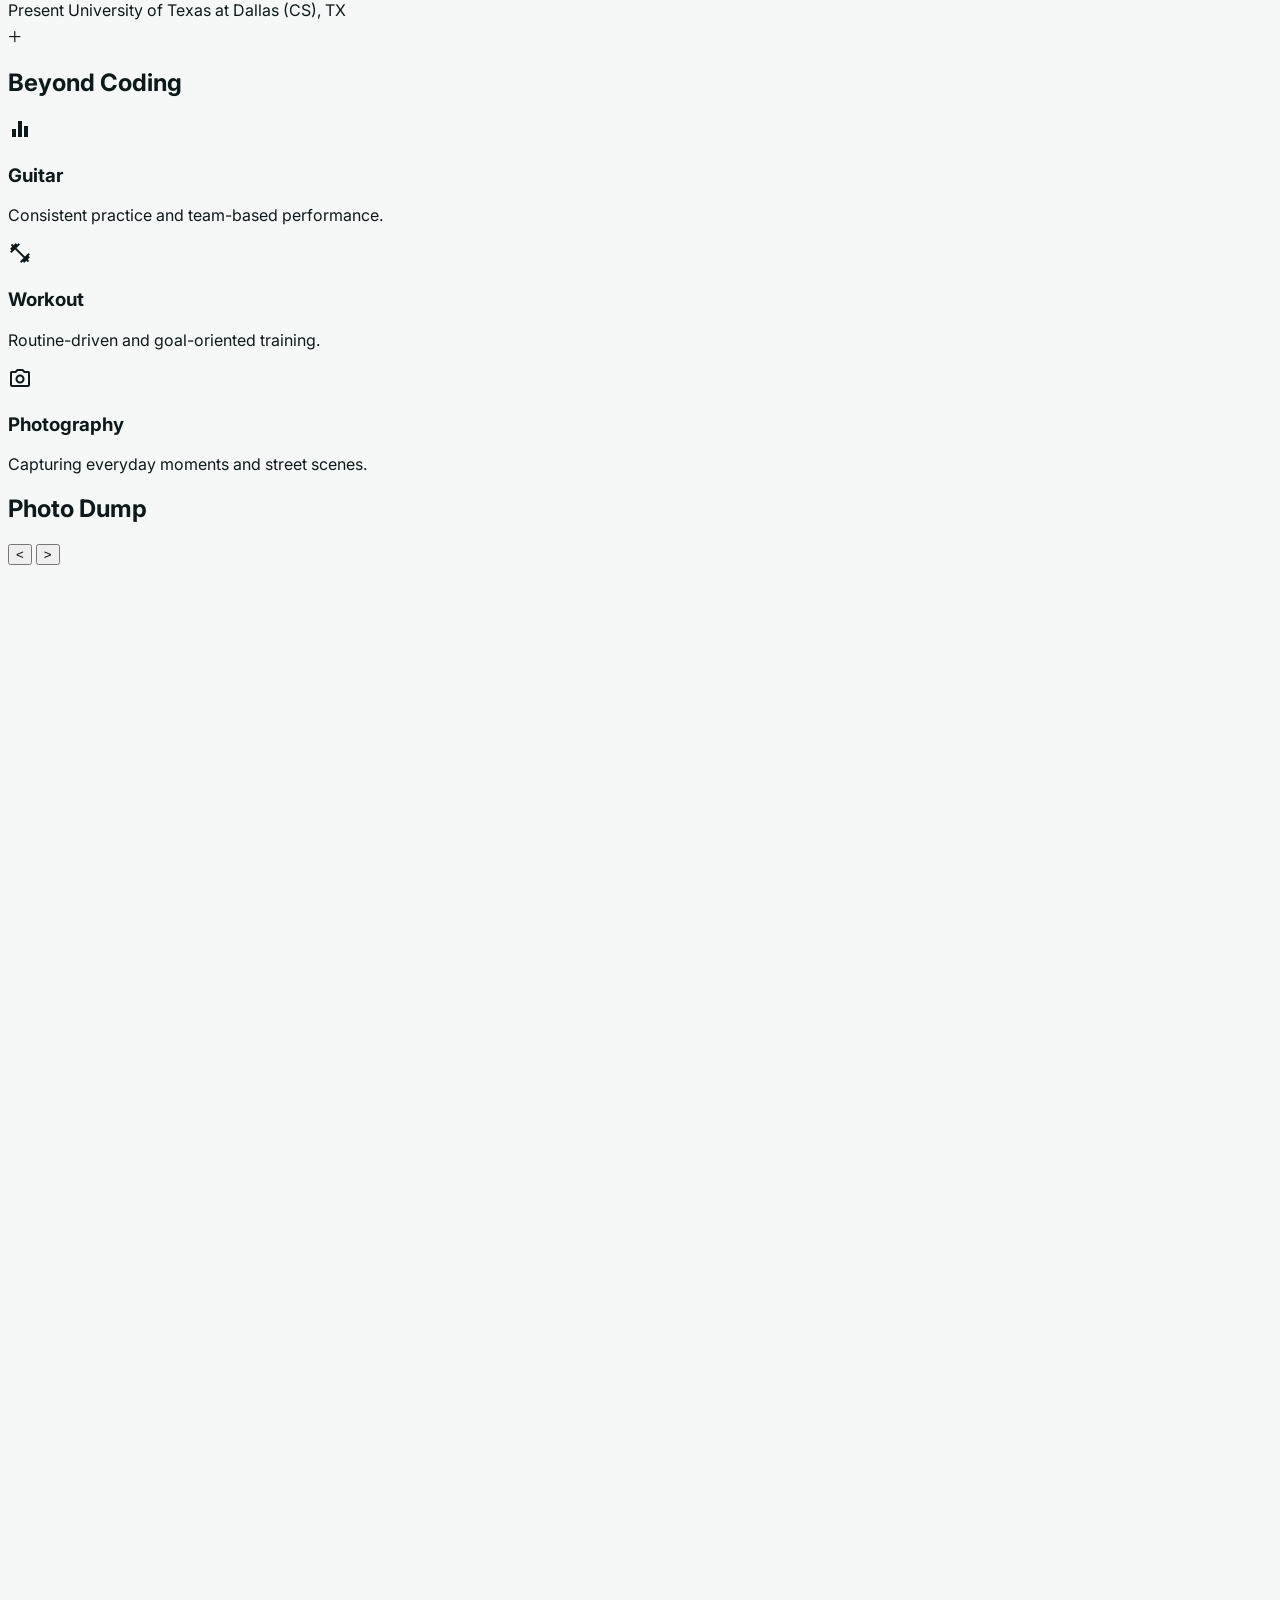
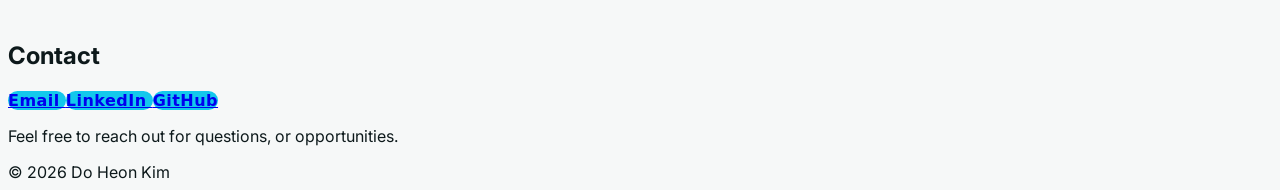
==== commit 1b2575e4: "Improve responsive layout for mobile and desktop" ====
--- a/index.html
+++ b/index.html
@@ -48,7 +48,7 @@
   <nav class="sticky top-0 z-50 w-full border-b border-[#e7f1f3] dark:border-white/10 bg-background-light/80 dark:bg-background-dark/80 backdrop-blur-md">
     <div class="max-w-[1100px] mx-auto px-6 h-16 flex items-center">
       
-      <!-- 왼쪽: 로고(집 아이콘) 그대로 -->
+      <!-- Logo -->
       <a href="#" class="flex items-center gap-3 group">
         <div class="size-9 bg-primary rounded-lg flex items-center justify-center text-[#0d191b] group-hover:opacity-90 transition-opacity">
           <span class="material-symbols-outlined">home</span>
@@ -56,8 +56,23 @@
         <span class="sr-only">Home</span>
       </a>
   
-      <!-- 가운데: 메뉴들 -->
+      <!-- Headers -->
       <div class="hidden md:flex items-center gap-12 flex-1 justify-center">
+        <!-- Mobile menu button -->
+            <button type="button" class="ml-auto md:hidden inline-flex items-center justify-center rounded-lg border border-black/10 dark:border-white/10 w-10 h-10 hover:bg-black/5 dark:hover:bg-white/10 transition" aria-label="Open menu" data-mobile-menu-btn>
+                <span class="material-symbols-outlined">menu</span>
+            </button>
+        <!-- Mobile menu -->
+        <div class="md:hidden max-w-[1100px] mx-auto px-4 sm:px-6 lg:px-8 pb-4 hidden" data-mobile-menu>
+            <div class="grid gap-2 pt-3">
+            <a class="py-2 text-sm font-medium hover:text-primary transition-colors" href="#about">About</a>
+            <a class="py-2 text-sm font-medium hover:text-primary transition-colors" href="#skills">Skills</a>
+            <a class="py-2 text-sm font-medium hover:text-primary transition-colors" href="#timeline">Timeline</a>
+            <a class="py-2 text-sm font-medium hover:text-primary transition-colors" href="#beyond">Beyond</a>
+            <a class="py-2 text-sm font-medium hover:text-primary transition-colors" href="#photos">Photos</a>
+            <a class="py-2 text-sm font-medium hover:text-primary transition-colors" href="#contact">Contact</a>
+            </div>
+        </div>
         <a class="text-sm font-medium hover:text-primary transition-colors nav-link underline-anim" href="#about">About</a>
         <a class="text-sm font-medium hover:text-primary transition-colors nav-link underline-anim" href="#skills">Skills</a>
         <a class="text-sm font-medium hover:text-primary transition-colors nav-link underline-anim" href="#timeline">Timeline</a>
@@ -69,11 +84,11 @@
     </div>
   </nav>
 
-  <main class="max-w-[1100px] mx-auto px-6">
+  <main class="max-w-[1100px] mx-auto px-4 sm:px-6 lg:px-8">
 
     <!-- Hero -->
     <section class="py-20 md:py-28">
-      <div class="relative overflow-hidden rounded-2xl bg-cover bg-center min-h-[560px] flex items-center justify-center p-8"
+      <div class="relative overflow-hidden rounded-2xl bg-cover bg-center min-h-[420px] sm:min-h-[520px] flex items-center justify-center p-6 sm:p-8"
            style='background-image: linear-gradient(rgba(16, 31, 34, 0.82), rgba(16, 31, 34, 0.82)), url("https://lh3.googleusercontent.com/aida-public/[base64]");'>
 
         <div class="max-w-3xl text-center flex flex-col items-center gap-7">
@@ -81,10 +96,10 @@
           <img
             src="assets/profile.jpg"
             alt="Profile photo"
-            class="w-28 h-28 md:w-32 md:h-32 rounded-full object-cover ring-4 ring-white/10 shadow-lg"
+            class="w-24 h-24 sm:w-28 sm:h-28 md:w-32 md:h-32 rounded-full object-cover ring-4 ring-white/10 shadow-lg"
           />
 
-          <h1 class="text-white text-6xl md:text-6xl font-bold leading-tight tracking-wide">
+          <h1 class="text-white text-4xl sm:text-5xl md:text-6xl font-bold leading-tight tracking-wide">
             Do Heon Kim
           </h1>
 
@@ -109,7 +124,7 @@
     </section>
 
     <!-- About -->
-    <section class="py-16" id="about">
+    <section class="py-12 sm:py-16" id="about">
       <h2 class="text-3xl font-bold mb-10 px-2">About</h2>
 
       <div class="grid grid-cols-1 md:grid-cols-2 lg:grid-cols-4 gap-6 px-2">
@@ -140,7 +155,7 @@
     </section>
 
     <!-- Skills -->
-    <section class="py-16 bg-primary/5 rounded-3xl p-10" id="skills">
+    <section class="py-12 sm:py-16 bg-primary/5 rounded-3xl p-10" id="skills">
       <h2 class="text-3xl font-bold mb-10">Skills / Tech Stack</h2>
 
       <div class="grid grid-cols-1 md:grid-cols-2 gap-12">
@@ -187,7 +202,7 @@
     </section>
 
     <!-- Timeline -->
-    <section class="py-16 timeline" id="timeline">
+    <section class="py-12 sm:py-16 timeline" id="timeline">
         <h2 class="text-3xl font-bold mb-10 px-2">Timeline</h2>
     
         <div class="space-y-4 px-2">
@@ -275,9 +290,10 @@
     </section>
 
     <!-- Beyond -->
-      <h2 class="text-3xl font-bold mb-10 px-2">Beyond Coding</h2>
-
-      <div class="grid grid-cols-1 md:grid-cols-3 gap-8 px-2">
+    <section class="py-12 sm:py-16" id="beyond">
+    <h2 class="text-3xl font-bold mb-10 px-2">Beyond Coding</h2>
+  
+    <div class="grid grid-cols-1 md:grid-cols-3 gap-6 sm:gap-8 px-2">
         <div class="card-hover p-8 bg-white dark:bg-white/5 border border-[#cfe3e7] dark:border-white/10">
           <div class="bg-primary/20 w-16 h-16 rounded-xl flex items-center justify-center mb-6">
             <span class="material-symbols-outlined text-primary text-3xl">equalizer</span>
@@ -305,7 +321,7 @@
     </section>
     
     <!-- Photo Dump (Square carousel: 4 visible, move 1 at a time, infinite loop, arrows + drag) -->
-    <section class="py-16" id="photos">
+    <section class="py-12 sm:py-16" id="photos">
         <h2 class="text-3xl font-bold mb-10 px-2">Photo Dump</h2>
     
         <div class="px-2">
@@ -371,207 +387,195 @@
         /* 4 visible items + 3 gaps(1rem each) => each item width is calc((100% - 3rem) / 4) */
         .carousel-item
         {
-        width: calc((100% - 3rem) / 4);
-        aspect-ratio: 1 / 1; /* square */
+          aspect-ratio: 1 / 1;
+        }
+      
+        /* mobile: 1 item */
+        .carousel-item
+        {
+          width: 100%;
+        }
+      
+        /* sm: 2 items (gap 1rem => 16px, 1 gap) */
+        @media (min-width: 640px)
+        {
+          .carousel-item
+          {
+            width: calc((100% - 1rem) / 2);
+          }
+        }
+      
+        /* lg: 4 items (gap 1rem, 3 gaps) */
+        @media (min-width: 1024px)
+        {
+          .carousel-item
+          {
+            width: calc((100% - 3rem) / 4);
+          }
         }
     </style>
     
     <script>
         (function ()
         {
-        const viewport = document.querySelector("[data-carousel-viewport]");
-        const track = document.querySelector("[data-carousel-track]");
-        const btnPrev = document.querySelector("[data-carousel-prev]");
-        const btnNext = document.querySelector("[data-carousel-next]");
-    
-        if (!viewport || !track)
-        {
-            return;
-        }
-    
-        const GAP_PX = 16; // gap-4
-        const visible = 4;
-    
-        // Clone edges for true infinite loop (next from last -> first seamlessly)
-        const originals = Array.from(track.children);
-        const total = originals.length;
-    
-        if (total === 0)
-        {
-            return;
-        }
-    
-        // Clone last (visible) items to the front, and first (visible) items to the end
-        const headClones = originals.slice(0, visible).map(function (node) { return node.cloneNode(true); });
-        const tailClones = originals.slice(-visible).map(function (node) { return node.cloneNode(true); });
-    
-        tailClones.forEach(function (n)
-        {
-            track.insertBefore(n, track.firstChild);
-        });
-    
-        headClones.forEach(function (n)
-        {
-            track.appendChild(n);
-        });
-    
-        // Now track children include: [tailClones][originals][headClones]
-        const items = Array.from(track.children);
-    
-        function itemStepPx()
-        {
-            const w = items[0].getBoundingClientRect().width;
-            return w + GAP_PX;
-        }
-    
-        // Start at the first original item (offset by visible clones at the front)
-        let index = visible;
-    
-        function setTransform(x, animate)
-        {
-            if (!animate)
-            {
-            track.classList.remove("transition-transform", "duration-300", "ease-out");
+          const viewport = document.querySelector("[data-carousel-viewport]");
+          const track = document.querySelector("[data-carousel-track]");
+          const btnPrev = document.querySelector("[data-carousel-prev]");
+          const btnNext = document.querySelector("[data-carousel-next]");
+        
+          if (!viewport || !track) return;
+        
+          const GAP_PX = 16; // gap-4
+        
+          function getVisible()
+          {
+            const w = window.innerWidth;
+            if (w >= 1024) return 4;   // lg+
+            if (w >= 640) return 2;    // sm+
+            return 1;                  // mobile
+          }
+        
+          function setup()
+          {
+            // reset track to originals only
+            const all = Array.from(track.children);
+            all.forEach(function (n)
+            {
+              if (n.dataset.clone === "1") n.remove();
+            });
+        
+            const originals = Array.from(track.children);
+            const total = originals.length;
+            if (total === 0) return;
+        
+            const visible = getVisible();
+        
+            // remove old clones if any
+            originals.forEach(function (n) { n.dataset.clone = ""; });
+        
+            // clone edges
+            const headClones = originals.slice(0, visible).map(function (node)
+            {
+              const c = node.cloneNode(true);
+              c.dataset.clone = "1";
+              return c;
+            });
+        
+            const tailClones = originals.slice(-visible).map(function (node)
+            {
+              const c = node.cloneNode(true);
+              c.dataset.clone = "1";
+              return c;
+            });
+        
+            tailClones.forEach(function (n) { track.insertBefore(n, track.firstChild); });
+            headClones.forEach(function (n) { track.appendChild(n); });
+        
+            const items = Array.from(track.children);
+        
+            function itemStepPx()
+            {
+              const w = items[0].getBoundingClientRect().width;
+              return w + GAP_PX;
             }
-            else
-            {
-            track.classList.add("transition-transform", "duration-300", "ease-out");
+        
+            let index = visible;
+        
+            function setTransform(x, animate)
+            {
+              if (!animate) track.classList.remove("transition-transform", "duration-300", "ease-out");
+              else track.classList.add("transition-transform", "duration-300", "ease-out");
+        
+              track.style.transform = "translateX(" + x + "px)";
             }
-    
-            track.style.transform = "translateX(" + x + "px)";
-        }
-    
-        function render(animate)
-        {
-            const x = -index * itemStepPx();
-            setTransform(x, animate);
-        }
-    
-        // After animation ends, snap instantly if we are in cloned area
-        track.addEventListener("transitionend", function ()
-        {
-            // If we've moved past the last original item into head clones
-            if (index >= visible + total)
-            {
-            index = visible; // jump back to first original
+        
+            function render(animate)
+            {
+              setTransform(-index * itemStepPx(), animate);
+            }
+        
+            track.ontransitionend = function ()
+            {
+              if (index >= visible + total)
+              {
+                index = visible;
+                render(false);
+              }
+        
+              if (index < visible)
+              {
+                index = visible + total - 1;
+                render(false);
+              }
+            };
+        
+            function next() { index += 1; render(true); }
+            function prev() { index -= 1; render(true); }
+        
+            if (btnNext) btnNext.onclick = next;
+            if (btnPrev) btnPrev.onclick = prev;
+        
             render(false);
+        
+            // drag/swipe (reuse your logic, but with current index/render)
+            let dragging = false;
+            let startX = 0;
+            let startTranslate = 0;
+        
+            function currentTranslateX()
+            {
+              const m = window.getComputedStyle(track).transform;
+              if (!m || m === "none") return 0;
+              const match = m.match(/matrix\((.+)\)/);
+              if (!match) return 0;
+              const parts = match[1].split(",").map(function (v) { return parseFloat(v); });
+              return parts[4] || 0;
             }
-    
-            // If we've moved before the first original item into tail clones
-            if (index < visible)
-            {
-            index = visible + total - 1; // jump to last original
-            render(false);
-            }
-        });
-    
-        function next()
-        {
-            index += 1;
-            render(true);
-        }
-    
-        function prev()
-        {
-            index -= 1;
-            render(true);
-        }
-    
-        btnNext.addEventListener("click", function ()
-        {
-            next();
-        });
-    
-        btnPrev.addEventListener("click", function ()
-        {
-            prev();
-        });
-    
-        // Initial render
-        render(false);
-    
-        // Re-render on resize (because width changes)
-        window.addEventListener("resize", function ()
-        {
-            render(false);
-        });
-    
-        // Drag / swipe
-        let dragging = false;
-        let startX = 0;
-        let startTranslate = 0;
-    
-        function currentTranslateX()
-        {
-            const m = window.getComputedStyle(track).transform;
-            if (!m || m === "none")
-            {
-            return 0;
-            }
-    
-            const match = m.match(/matrix\((.+)\)/);
-            if (!match)
-            {
-            return 0;
-            }
-    
-            const parts = match[1].split(",").map(function (v) { return parseFloat(v); });
-            return parts[4] || 0;
-        }
-    
-        viewport.addEventListener("pointerdown", function (e)
-        {
-            dragging = true;
-            viewport.setPointerCapture(e.pointerId);
-            startX = e.clientX;
-            startTranslate = currentTranslateX();
-            track.classList.remove("transition-transform", "duration-300", "ease-out");
-        });
-    
-        viewport.addEventListener("pointermove", function (e)
-        {
-            if (!dragging)
-            {
-            return;
-            }
-    
-            const dx = e.clientX - startX;
-            setTransform(startTranslate + dx, false);
-        });
-    
-        viewport.addEventListener("pointerup", function (e)
-        {
-            if (!dragging)
-            {
-            return;
-            }
-    
-            dragging = false;
-    
-            const dx = e.clientX - startX;
-            const threshold = itemStepPx() * 0.2;
-    
-            if (dx < -threshold)
-            {
-            next();
-            }
-            else if (dx > threshold)
-            {
-            prev();
-            }
-            else
-            {
-            render(true);
-            }
-        });
-    
-        viewport.addEventListener("pointercancel", function ()
-        {
-            dragging = false;
-            render(true);
-        });
+        
+            viewport.onpointerdown = function (e)
+            {
+              dragging = true;
+              viewport.setPointerCapture(e.pointerId);
+              startX = e.clientX;
+              startTranslate = currentTranslateX();
+              track.classList.remove("transition-transform", "duration-300", "ease-out");
+            };
+        
+            viewport.onpointermove = function (e)
+            {
+              if (!dragging) return;
+              const dx = e.clientX - startX;
+              setTransform(startTranslate + dx, false);
+            };
+        
+            viewport.onpointerup = function (e)
+            {
+              if (!dragging) return;
+              dragging = false;
+        
+              const dx = e.clientX - startX;
+              const threshold = itemStepPx() * 0.2;
+        
+              if (dx < -threshold) next();
+              else if (dx > threshold) prev();
+              else render(true);
+            };
+        
+            viewport.onpointercancel = function () { dragging = false; render(true); };
+          }
+        
+          // initial
+          setup();
+        
+          // rebuild on resize (because visible changes)
+          let t = null;
+          window.addEventListener("resize", function ()
+          {
+            clearTimeout(t);
+            t = setTimeout(function () { setup(); }, 150);
+          });
         })();
-    </script>
+        </script>
 
     <!-- Contact -->
     <footer class="py-20 border-t border-[#e7f1f3] dark:border-white/10" id="contact">
@@ -604,5 +608,27 @@
     </footer>
 
   </main>
+    <script>
+        (function ()
+        {
+        const btn = document.querySelector("[data-mobile-menu-btn]");
+        const menu = document.querySelector("[data-mobile-menu]");
+        if (!btn || !menu) return;
+    
+        btn.addEventListener("click", function ()
+        {
+            menu.classList.toggle("hidden");
+        });
+    
+        // close on link click
+        menu.querySelectorAll("a").forEach(function (a)
+        {
+            a.addEventListener("click", function ()
+            {
+            menu.classList.add("hidden");
+            });
+        });
+        })();
+    </script>
 </body>
 </html>
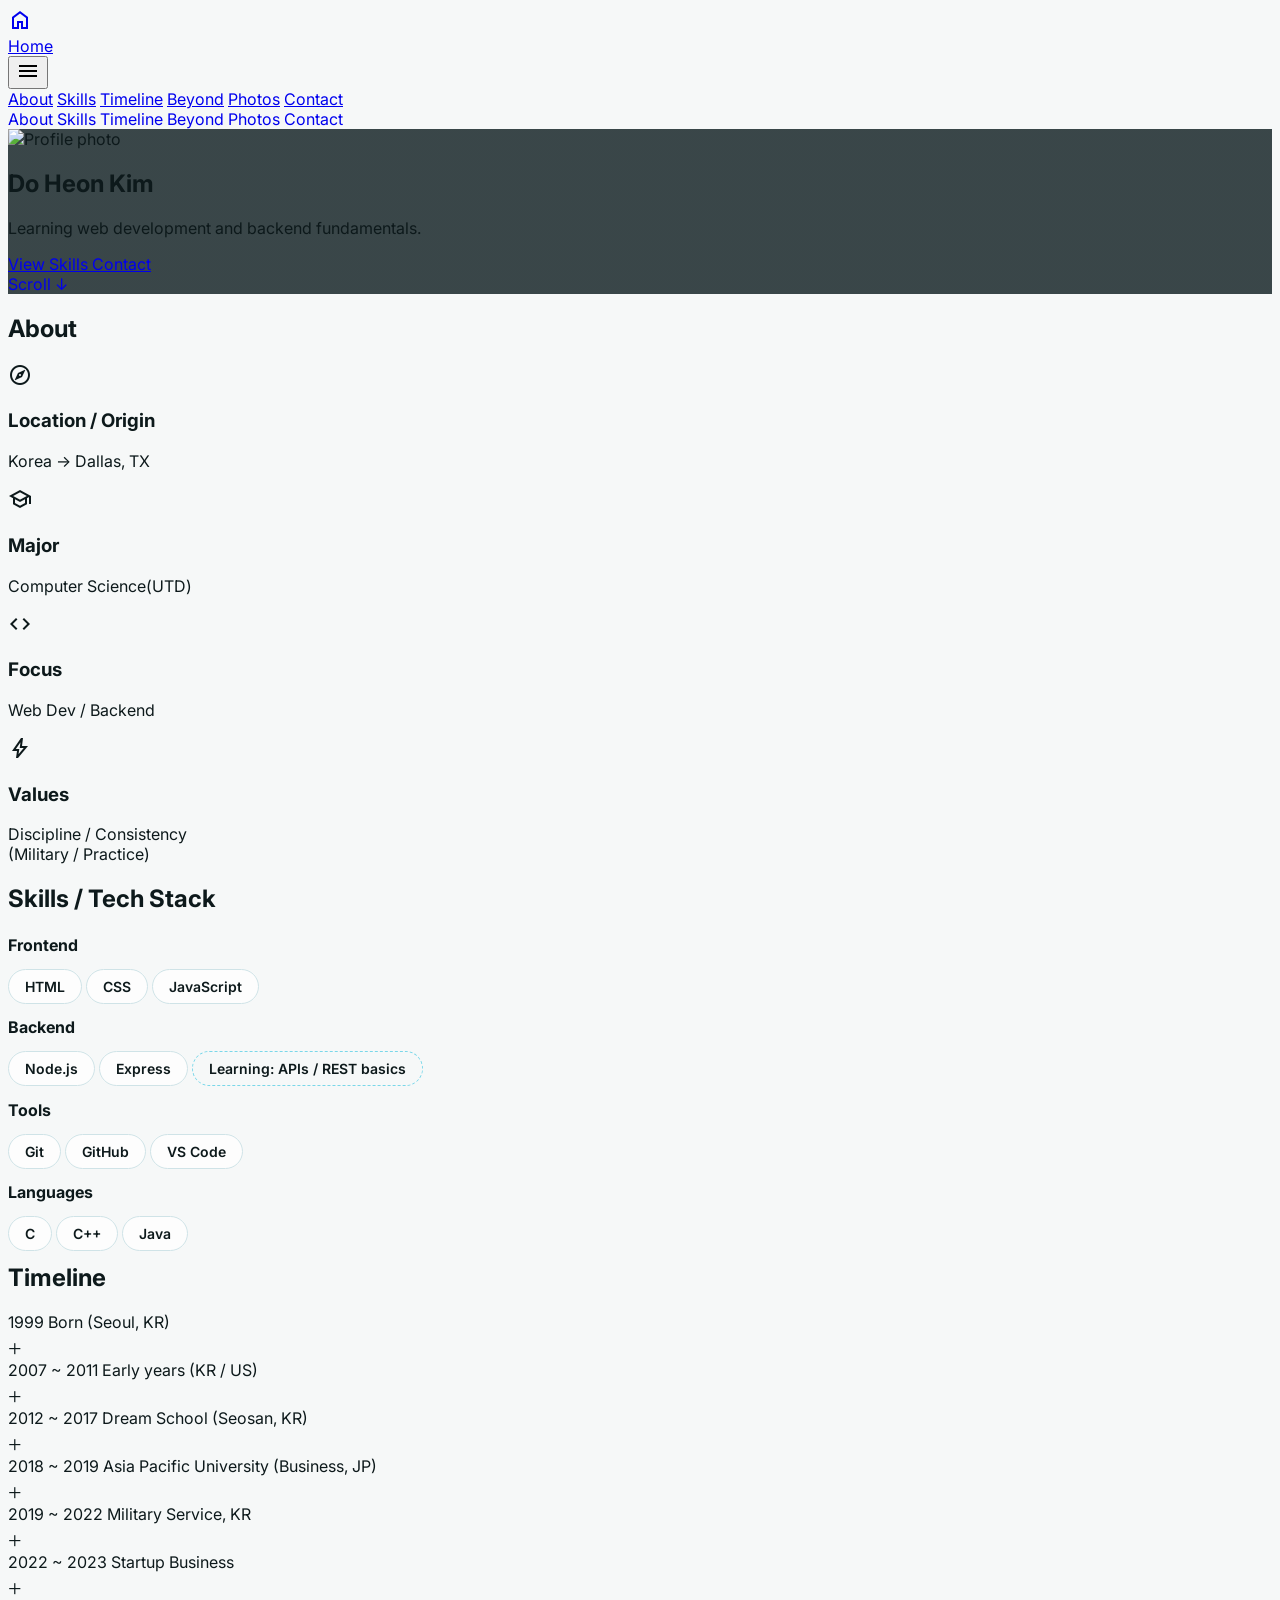
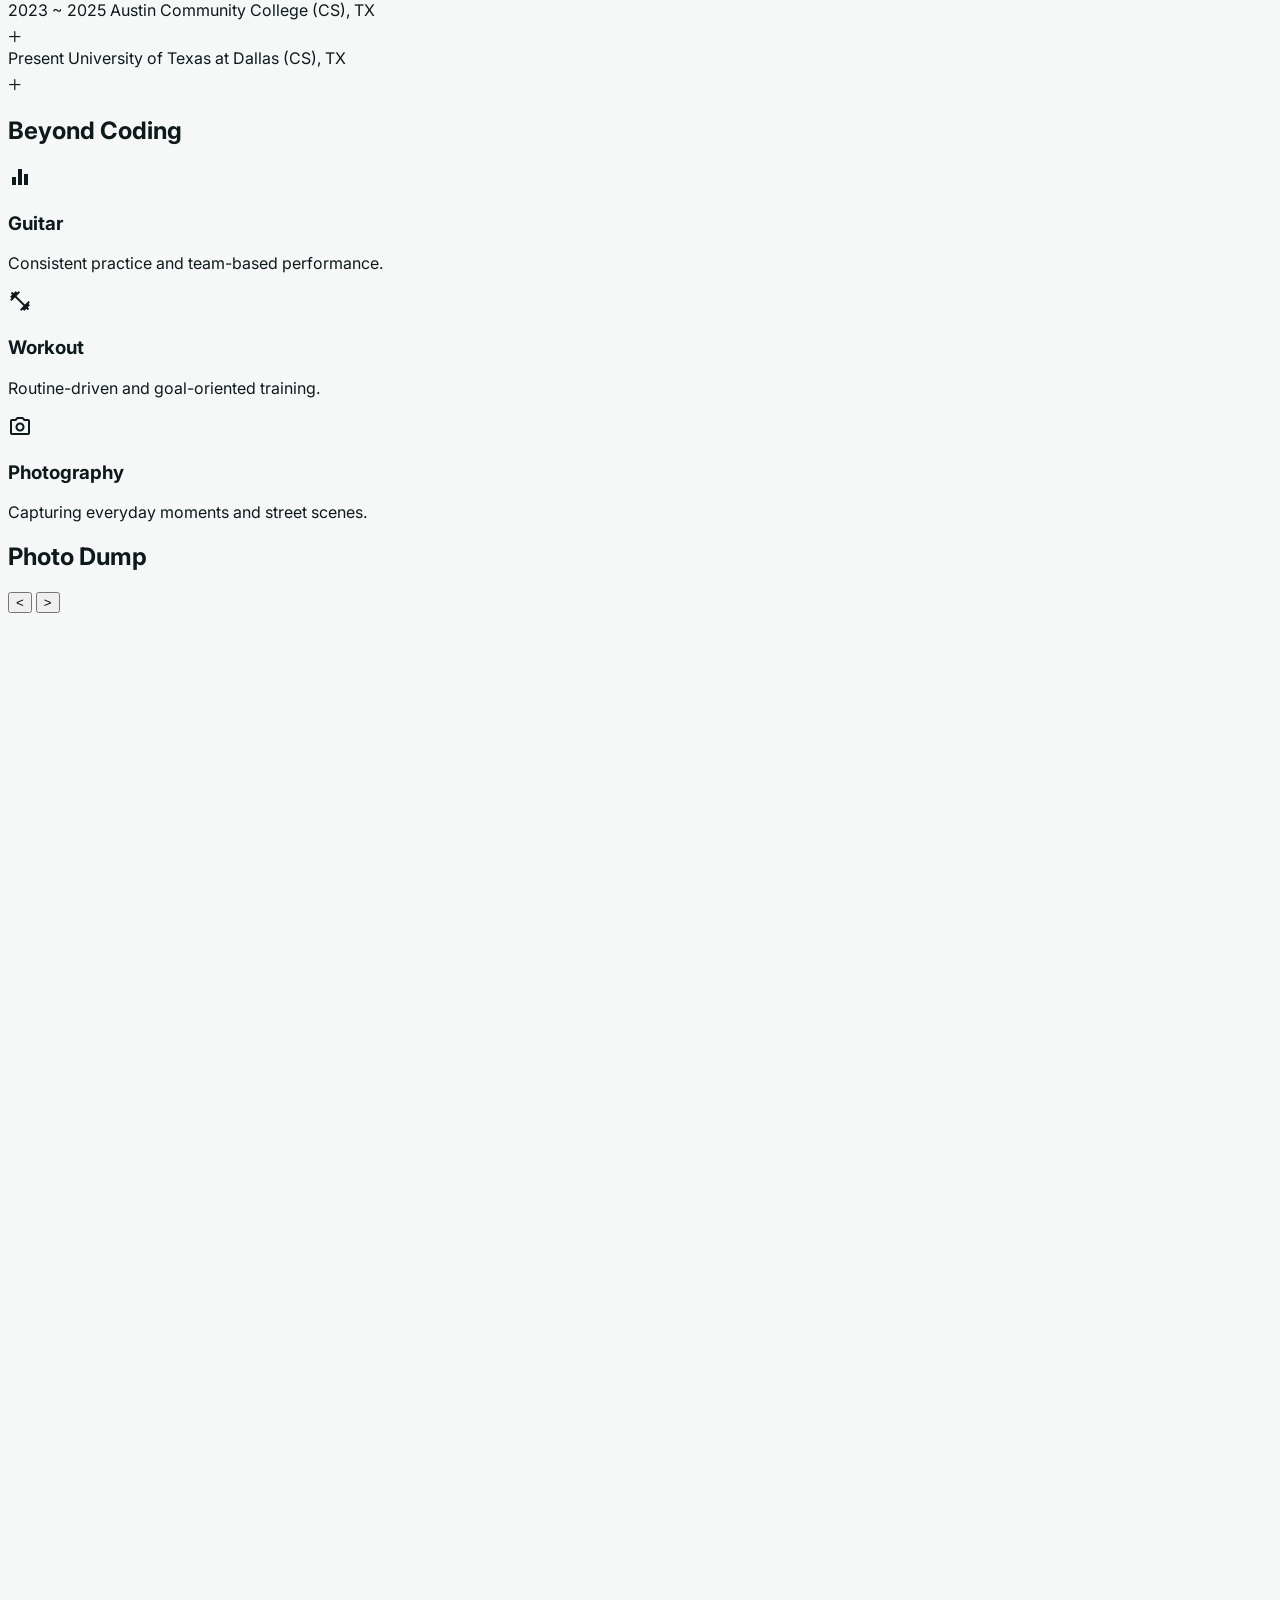
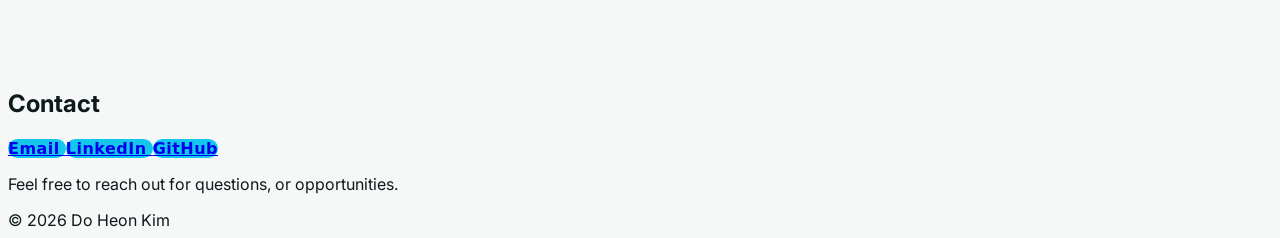
==== commit 1d1e5bab: "Added the gap year between highschool and military service." ====
--- a/index.html
+++ b/index.html
@@ -242,12 +242,23 @@
             </summary>
             <p class="mt-4 text-[#4c8d9a] dark:text-gray-400">Middle, High school years in Seosan-si.</p>
         </details>
-    
-        <details class="card-hover border border-[#cfe3e7] dark:border-white/10 bg-white dark:bg-white/5 p-6">
-            <summary class="cursor-pointer flex items-center justify-between">
-            <div class="grid grid-cols-[12ch_1fr] items-center gap-4">
-                <span class="font-mono text-primary text-base whitespace-nowrap">2020 ~ 2022</span>
-                <span class="text-lg font-bold">Military Service (KR)</span>
+
+        <details class="card-hover border border-[#cfe3e7] dark:border-white/10 bg-white dark:bg-white/5 p-6">
+            <summary class="cursor-pointer flex items-center justify-between">
+            <div class="grid grid-cols-[12ch_1fr] items-center gap-4">
+                <span class="font-mono text-primary text-base whitespace-nowrap">2018 ~ 2019</span>
+                <span class="text-lg font-bold">Asia Pacific University (Business, JP)</span>
+            </div>
+            <span class="material-symbols-outlined group-open:rotate-180 transition-transform">+</span>
+            </summary>
+            <p class="mt-4 text-[#4c8d9a] dark:text-gray-400">Staff Sergeant. Built discipline and leadership through service.</p>
+        </details>
+    
+        <details class="card-hover border border-[#cfe3e7] dark:border-white/10 bg-white dark:bg-white/5 p-6">
+            <summary class="cursor-pointer flex items-center justify-between">
+            <div class="grid grid-cols-[12ch_1fr] items-center gap-4">
+                <span class="font-mono text-primary text-base whitespace-nowrap">2019 ~ 2022</span>
+                <span class="text-lg font-bold">Military Service, KR</span>
             </div>
             <span class="material-symbols-outlined group-open:rotate-180 transition-transform">+</span>
             </summary>
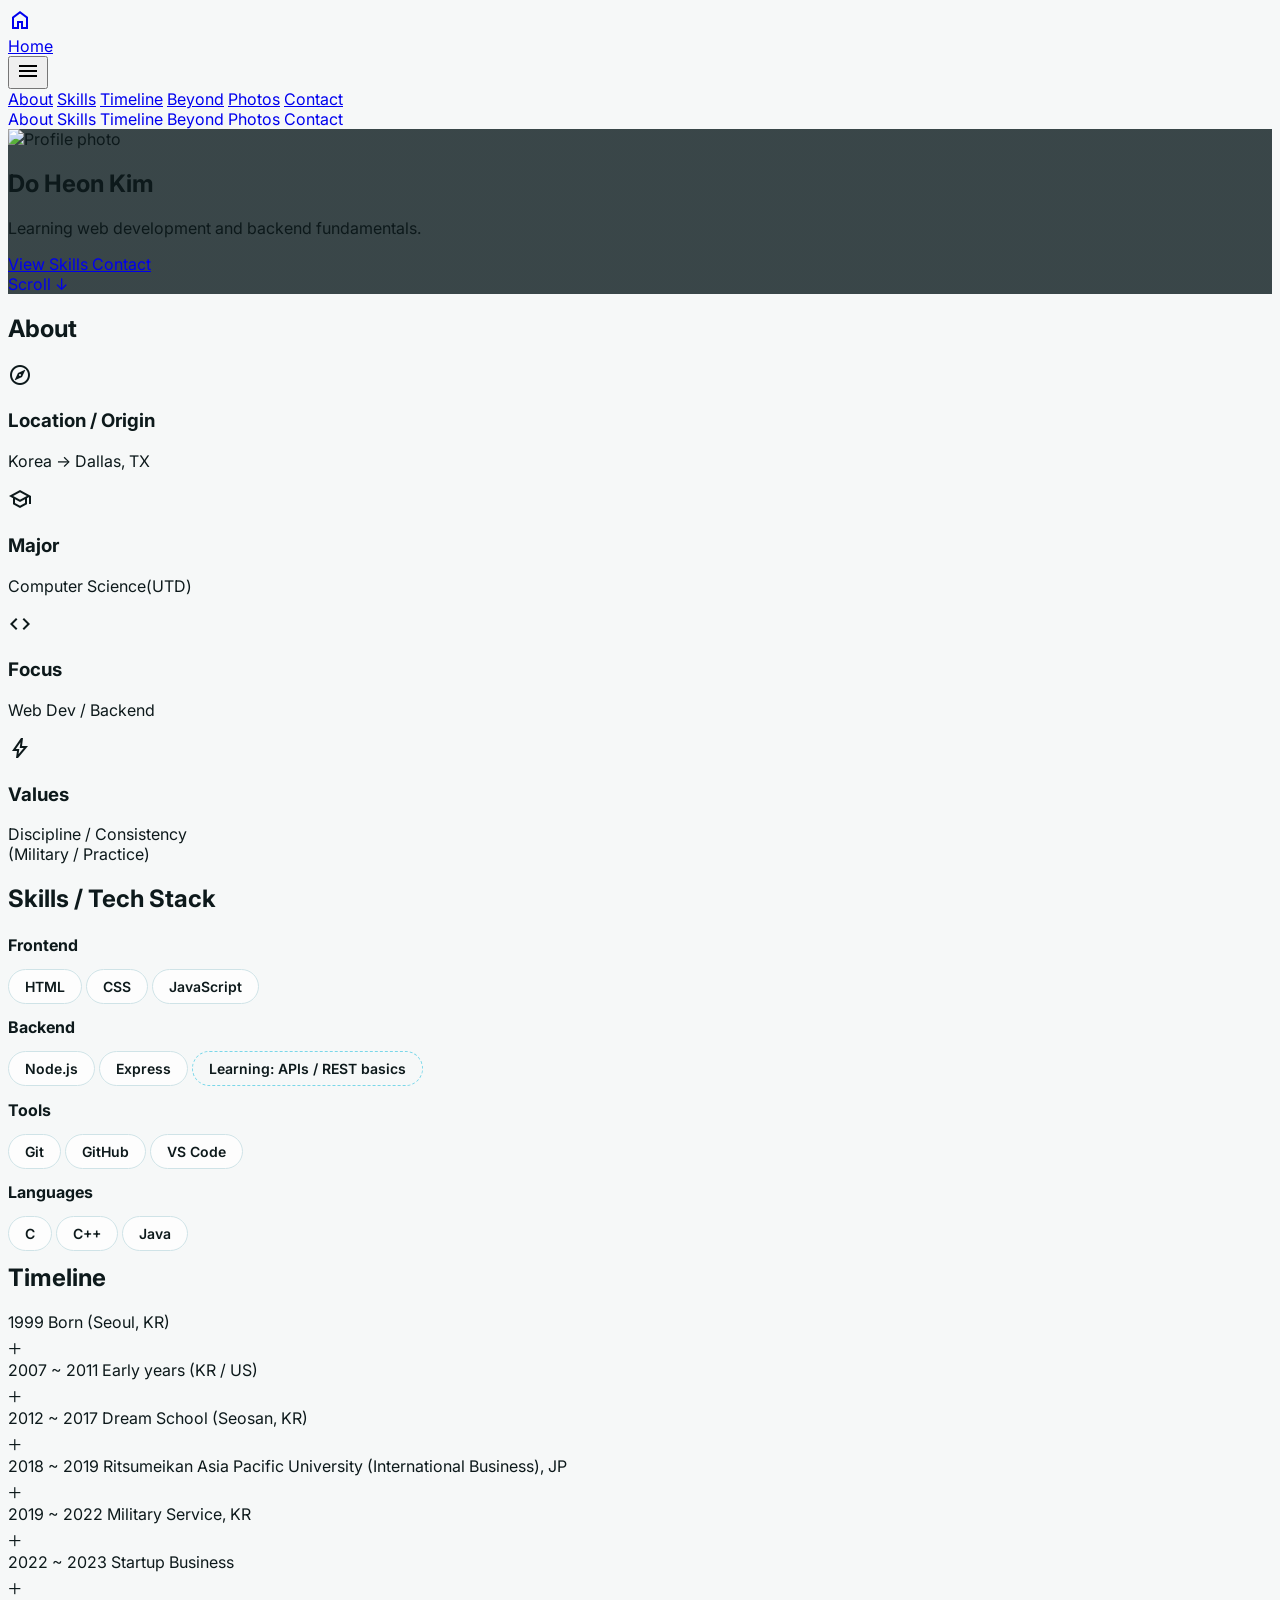
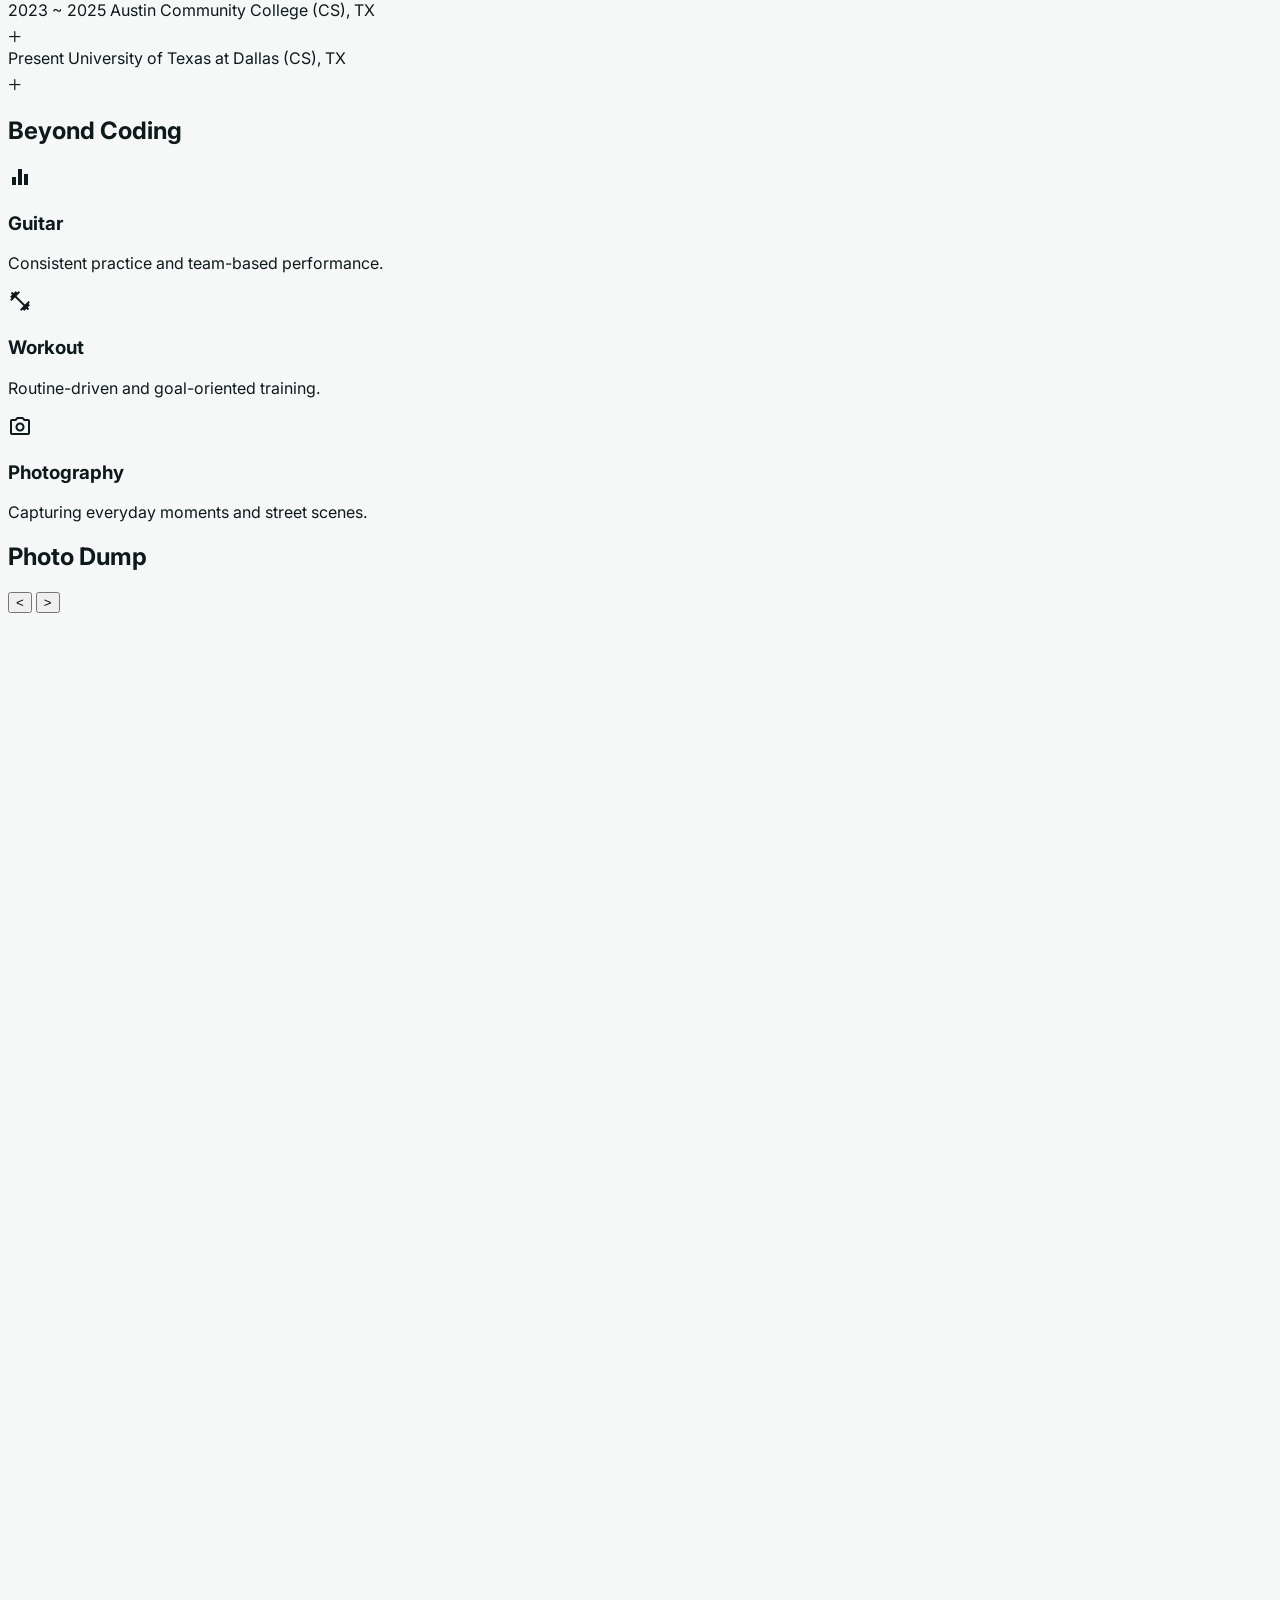
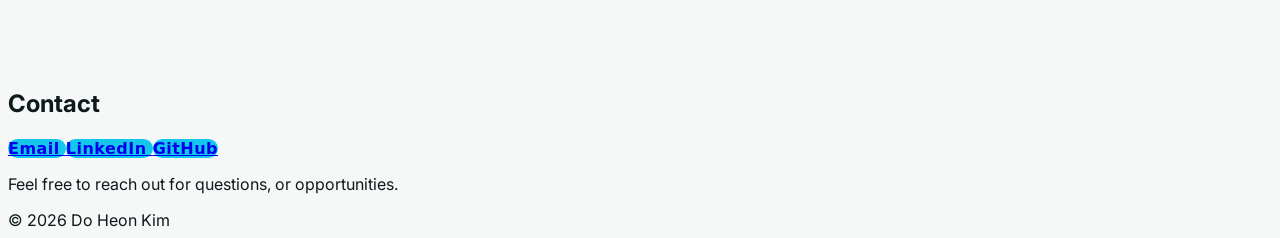
==== commit 73f03915: "Fixed the component in Timeline section" ====
--- a/index.html
+++ b/index.html
@@ -227,7 +227,7 @@
             </summary>
             <ul class="mt-4 text-[#4c8d9a] dark:text-gray-400 space-y-2">
             <li>2007–2008: Yale Elementary (Seoul, KR)</li>
-            <li>2008–2009: Crescent Heights Elementary (WA, USA)</li>
+            <li>2008–2009: Crescent Heights Elementary (Washington, USA)</li>
             <li>2009–2011: Yuldong Elementary (Gyeonggi-do, KR)</li>
             </ul>
         </details>
@@ -247,11 +247,11 @@
             <summary class="cursor-pointer flex items-center justify-between">
             <div class="grid grid-cols-[12ch_1fr] items-center gap-4">
                 <span class="font-mono text-primary text-base whitespace-nowrap">2018 ~ 2019</span>
-                <span class="text-lg font-bold">Asia Pacific University (Business, JP)</span>
-            </div>
-            <span class="material-symbols-outlined group-open:rotate-180 transition-transform">+</span>
-            </summary>
-            <p class="mt-4 text-[#4c8d9a] dark:text-gray-400">Staff Sergeant. Built discipline and leadership through service.</p>
+                <span class="text-lg font-bold">Ritsumeikan Asia Pacific University (International Business), JP</span>
+            </div>
+            <span class="material-symbols-outlined group-open:rotate-180 transition-transform">+</span>
+            </summary>
+            <p class="mt-4 text-[#4c8d9a] dark:text-gray-400">Attended 2018–2019; withdrew.</p>
         </details>
     
         <details class="card-hover border border-[#cfe3e7] dark:border-white/10 bg-white dark:bg-white/5 p-6">
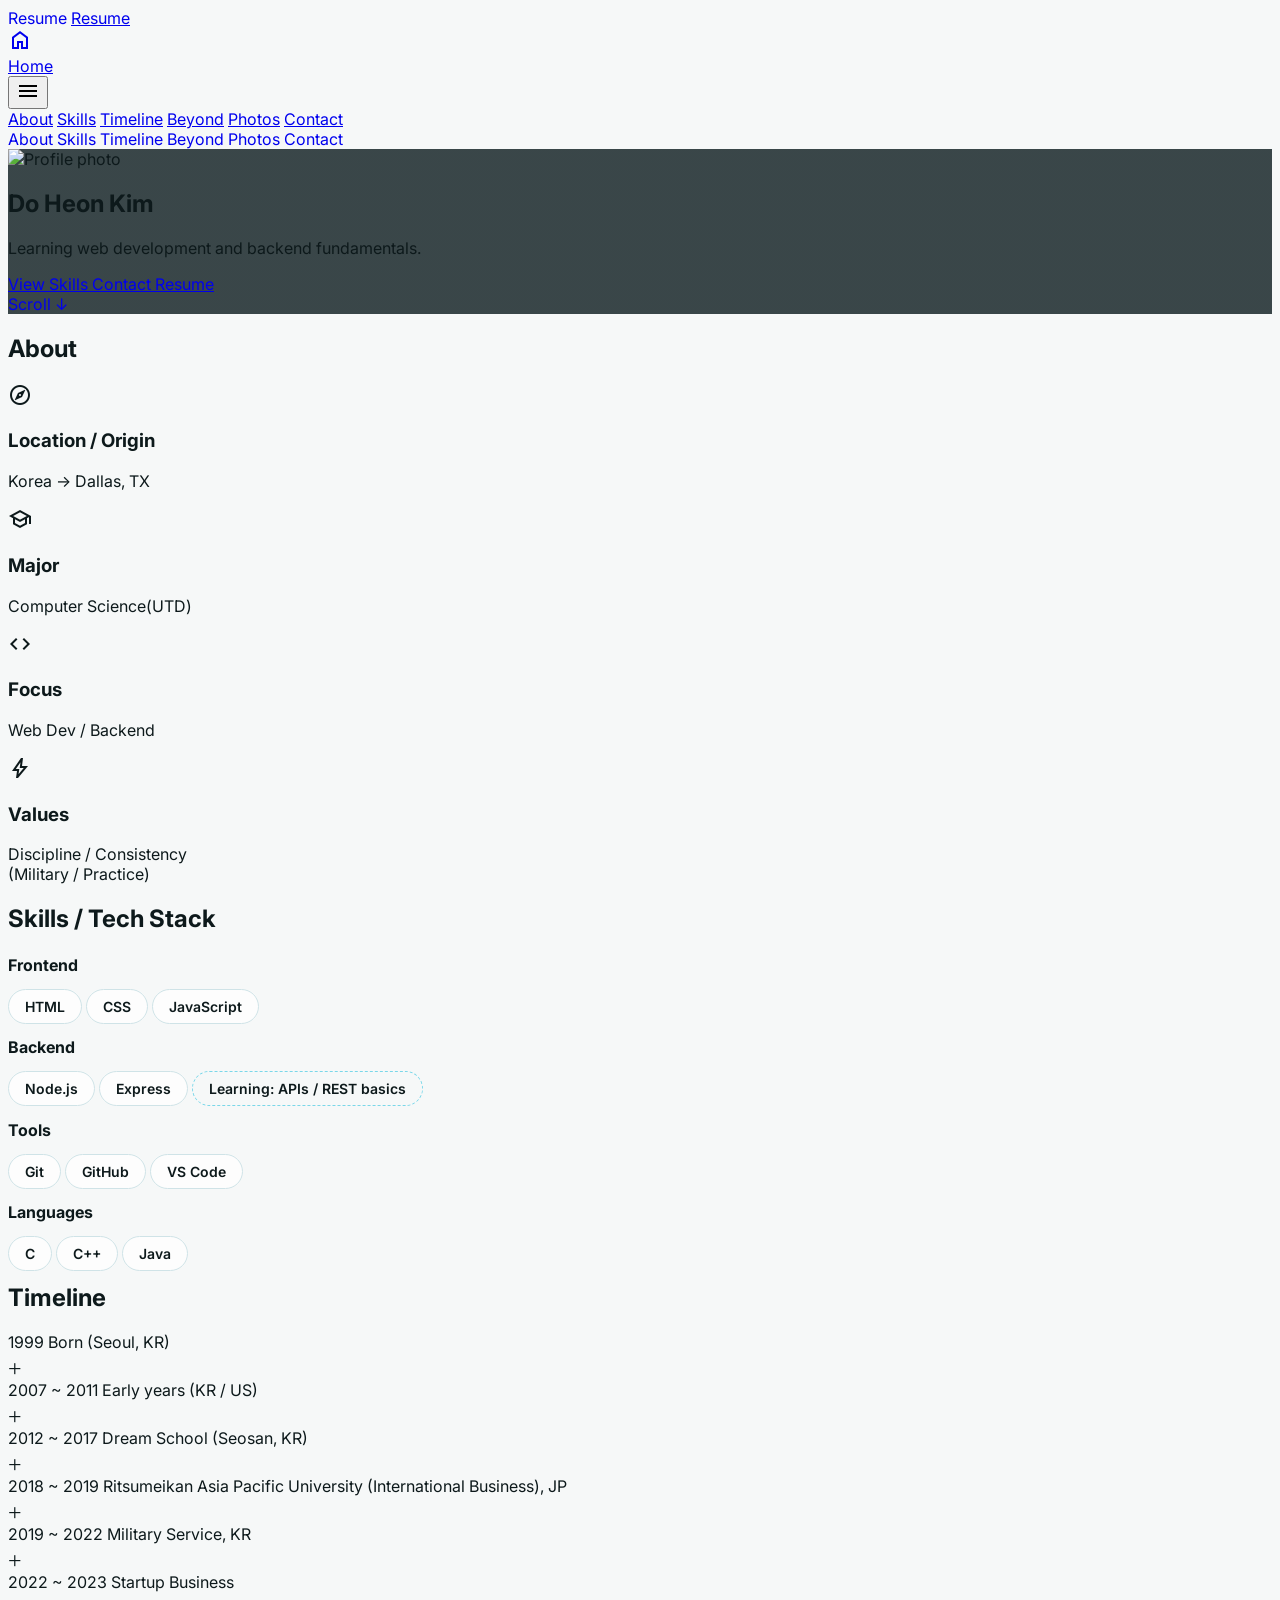
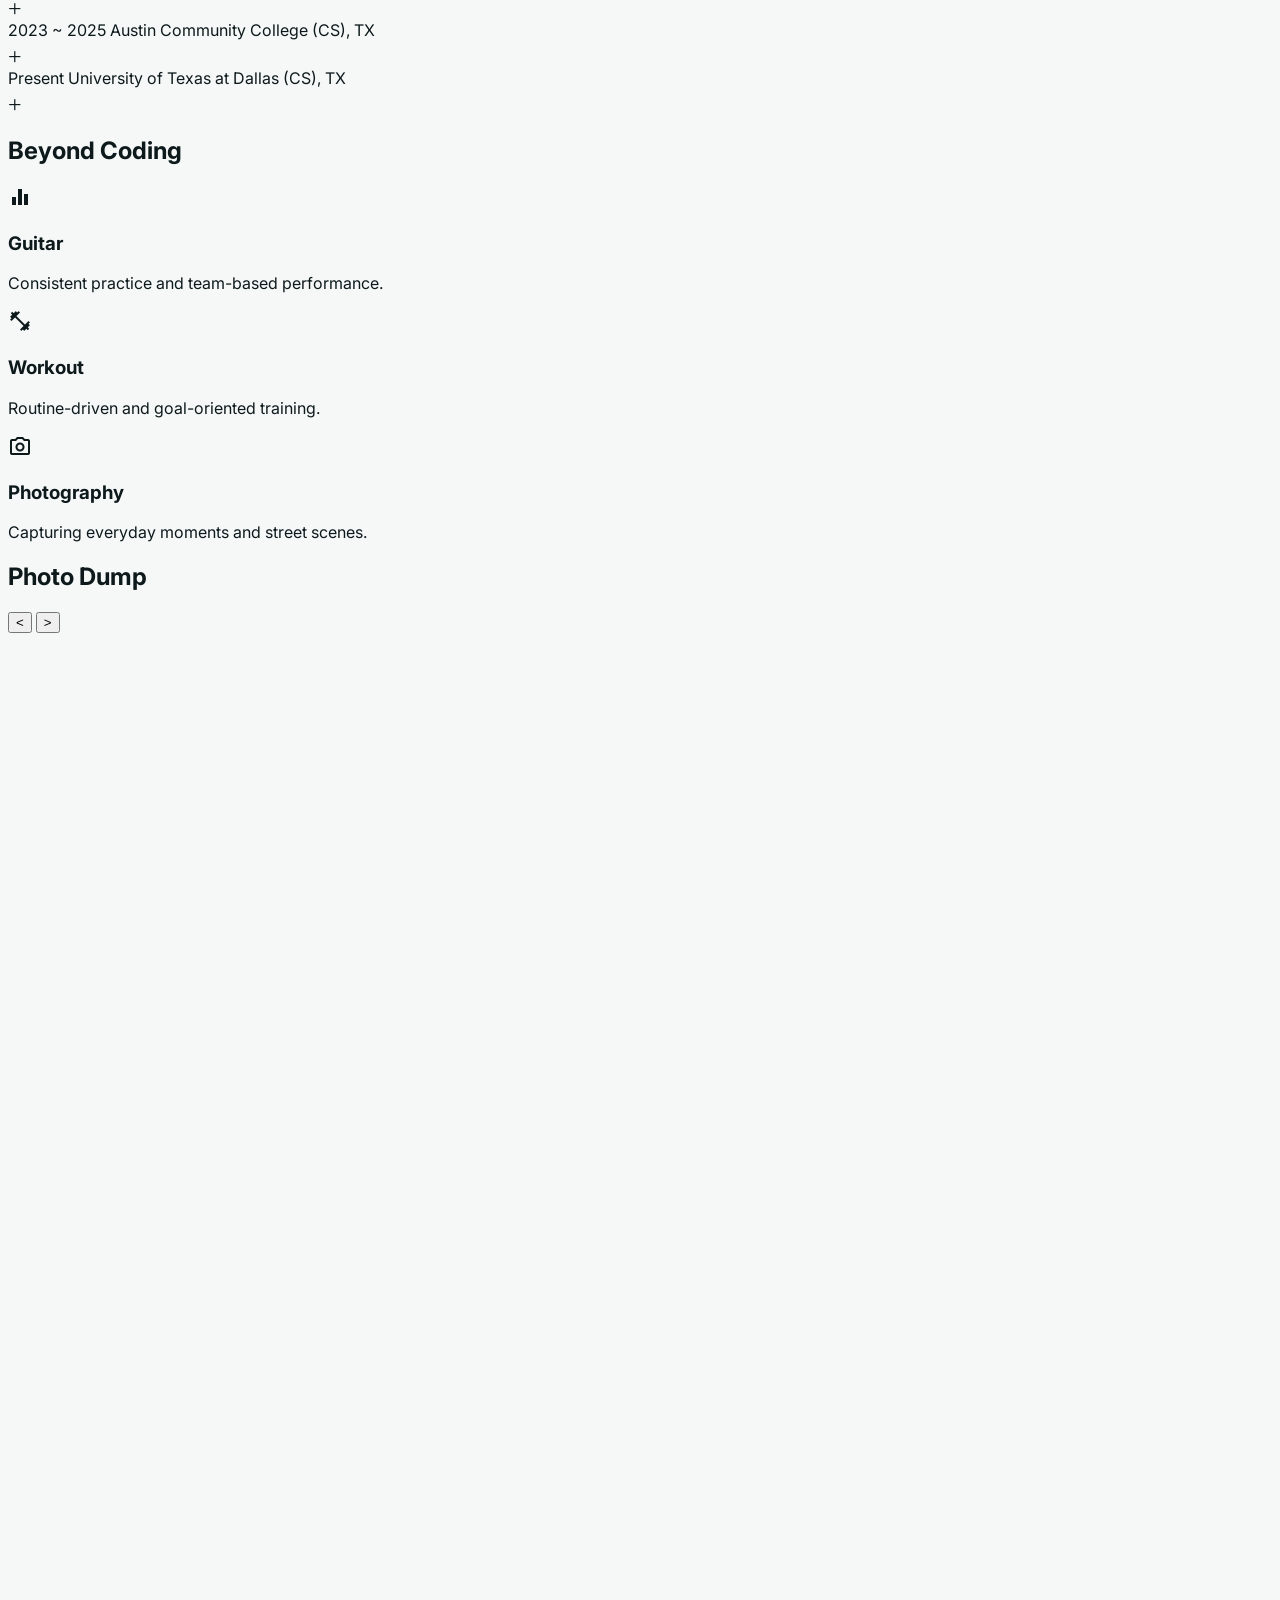
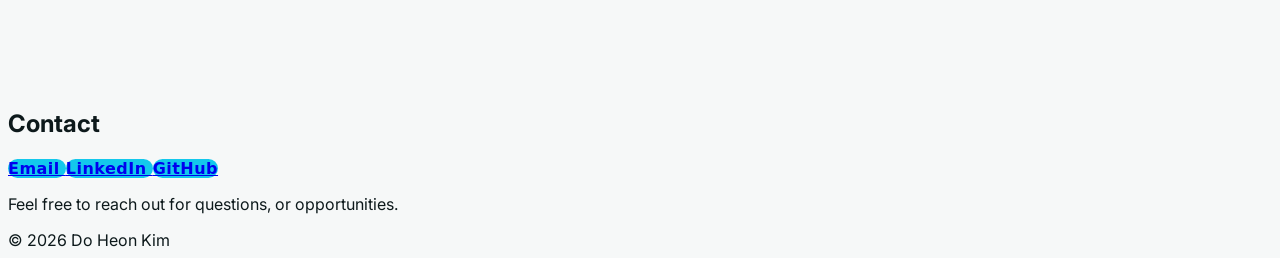
==== commit 3768f563: "feat: made a resume page and inserted a resume." ====
--- a/index.html
+++ b/index.html
@@ -47,6 +47,8 @@
   <!-- Sticky Navigation -->
   <nav class="sticky top-0 z-50 w-full border-b border-[#e7f1f3] dark:border-white/10 bg-background-light/80 dark:bg-background-dark/80 backdrop-blur-md">
     <div class="max-w-[1100px] mx-auto px-6 h-16 flex items-center">
+        <a class="text-sm font-medium hover:text-primary transition-colors nav-link underline-anim" href="resume.html">Resume</a>
+        <a class="py-2 text-sm font-medium hover:text-primary transition-colors" href="resume.html">Resume</a>
       
       <!-- Logo -->
       <a href="#" class="flex items-center gap-3 group">
@@ -114,6 +116,10 @@
             <a href="#contact" class="bg-white/10 backdrop-blur-md text-white border border-white/20 px-8 py-4 rounded-lg font-bold hover:bg-white/20 transition-all">
               Contact
             </a>
+
+            <a href="resume.html" class="bg-white/10 backdrop-blur-md text-white border border-white/20 px-8 py-4 rounded-lg font-bold hover:bg-white/20 transition-all">
+                Resume
+              </a>
           </div>
 
           <a href="#about" class="mt-2 text-white/60 text-sm hover:text-white transition-colors underline-anim">
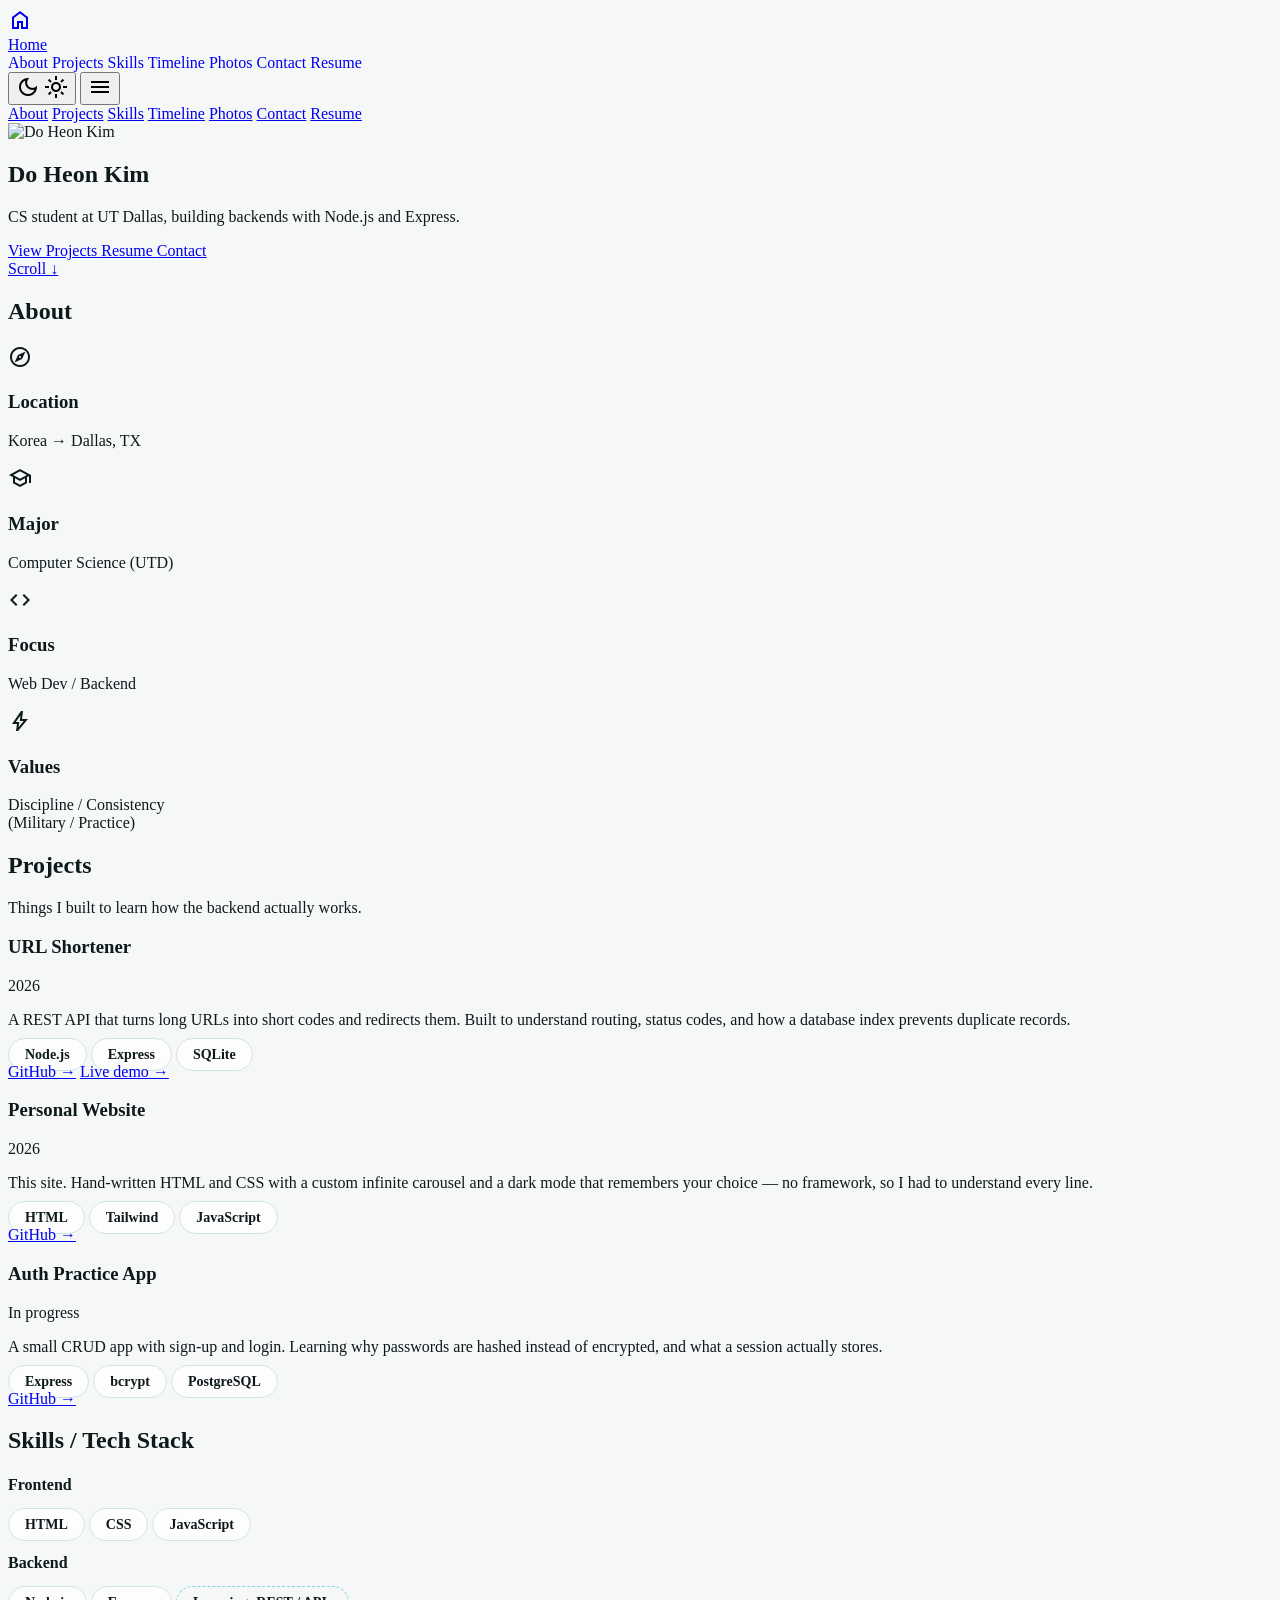
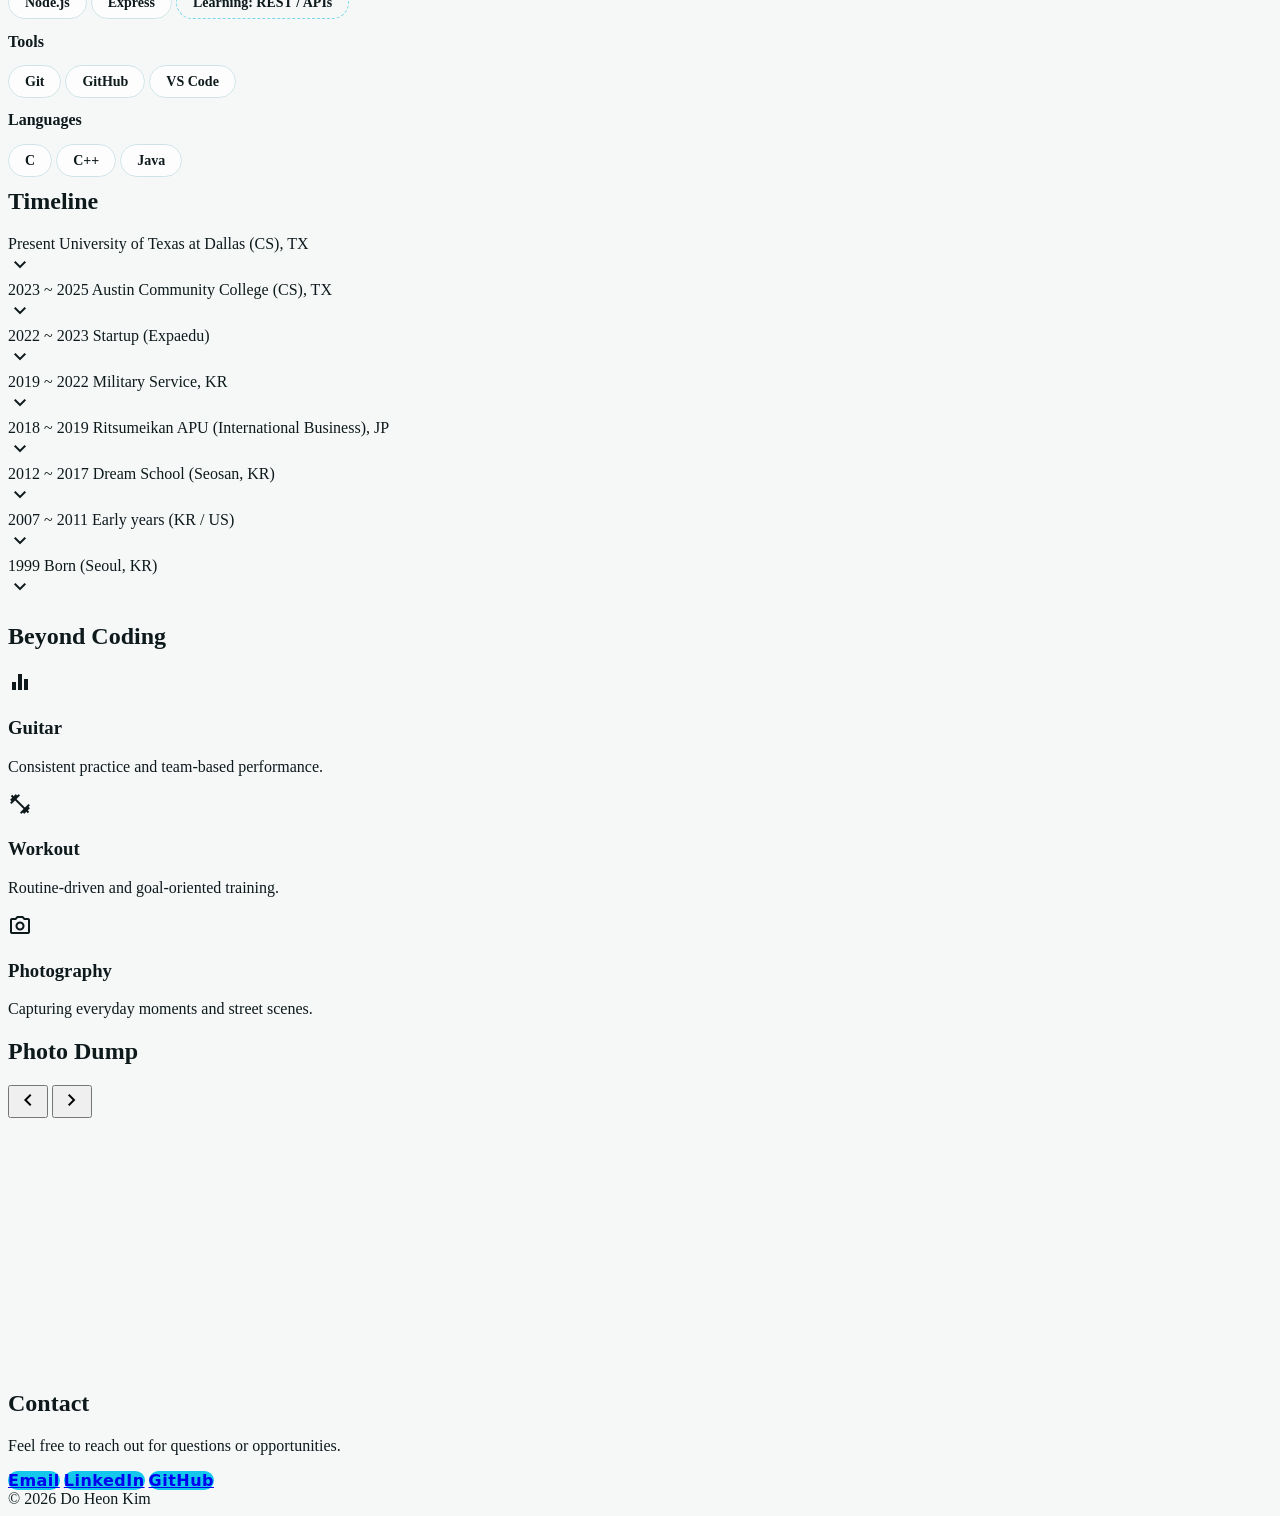
==== commit 2755ce47: "Update index.html" ====
--- a/index.html
+++ b/index.html
@@ -1,17 +1,29 @@
 <!DOCTYPE html>
-<html class="light" lang="en">
+<html lang="en">
 <head>
   <meta charset="utf-8" />
   <meta content="width=device-width, initial-scale=1.0" name="viewport" />
-  <title>Portfolio Landing Page</title>
+  <title>Do Heon Kim | Backend & Web Development</title>
+
+  <!-- ✅ 수정: SEO / 링크 공유용 메타태그 추가 -->
+  <meta name="description" content="Do Heon Kim - CS student at UT Dallas. Learning web development and backend fundamentals." />
+  <meta property="og:title" content="Do Heon Kim | Backend & Web Development" />
+  <meta property="og:description" content="CS student at UT Dallas. Learning web development and backend fundamentals." />
+  <meta property="og:type" content="website" />
+
+  <!-- ✅ 수정: 다크모드 깜빡임(FOUC) 방지 - CSS보다 먼저 실행되어야 함 -->
+  <script>
+    (function () {
+      var saved = localStorage.getItem("theme");
+      var prefersDark = window.matchMedia("(prefers-color-scheme: dark)").matches;
+      if (saved === "dark" || (!saved && prefersDark)) {
+        document.documentElement.classList.add("dark");
+      }
+    })();
+  </script>
 
   <script src="https://cdn.tailwindcss.com?plugins=forms,container-queries"></script>
-  <link rel="stylesheet" href="styles.css" />
-
-  <link href="https://fonts.googleapis.com/css2?family=Inter:wght@400;500;700;900&display=swap" rel="stylesheet"/>
-  <link href="https://fonts.googleapis.com/css2?family=Material+Symbols+Outlined:wght@100..700,0..1&display=swap" rel="stylesheet"/>
-  <link rel="stylesheet" href="https://fonts.googleapis.com/css2?family=Material+Symbols+Outlined"/>
-  
+
   <script id="tailwind-config">
     tailwind.config = {
       darkMode: "class",
@@ -34,116 +46,130 @@
     }
   </script>
 
-  <style>
-    body { font-family: "Inter", sans-serif; }
-    .material-symbols-outlined {
-      font-variation-settings: "FILL" 0, "wght" 400, "GRAD" 0, "opsz" 24;
-    }
-  </style>
+  <link href="https://fonts.googleapis.com/css2?family=Inter:wght@400;500;700;900&display=swap" rel="stylesheet"/>
+  <link href="https://fonts.googleapis.com/css2?family=Material+Symbols+Outlined:wght@100..700,0..1&display=swap" rel="stylesheet"/>
+
+  <!-- ✅ 수정: styles.css를 Tailwind 뒤에 로드해야 우리 CSS가 우선 적용됨 -->
+  <link rel="stylesheet" href="styles.css" />
 </head>
 
 <body class="bg-background-light dark:bg-background-dark text-[#0d191b] dark:text-white transition-colors duration-300">
 
-  <!-- Sticky Navigation -->
+  <!-- ================== NAVIGATION ================== -->
+  <!-- ✅ 수정: 구조 전면 재작성
+       - 중복 Resume 링크 2개 제거
+       - 모바일 버튼을 'hidden md:flex' 부모 밖으로 꺼냄 (안 보이던 버그)
+       - 모바일 메뉴를 h-16 바 '밖'으로 이동
+       - 다크모드 토글 추가 -->
   <nav class="sticky top-0 z-50 w-full border-b border-[#e7f1f3] dark:border-white/10 bg-background-light/80 dark:bg-background-dark/80 backdrop-blur-md">
-    <div class="max-w-[1100px] mx-auto px-6 h-16 flex items-center">
-        <a class="text-sm font-medium hover:text-primary transition-colors nav-link underline-anim" href="resume.html">Resume</a>
-        <a class="py-2 text-sm font-medium hover:text-primary transition-colors" href="resume.html">Resume</a>
-      
-      <!-- Logo -->
-      <a href="#" class="flex items-center gap-3 group">
+    <div class="max-w-[1100px] mx-auto px-4 sm:px-6 h-16 flex items-center gap-3">
+
+      <!-- 1. 로고 -->
+      <a href="index.html" class="flex items-center gap-3 group shrink-0">
         <div class="size-9 bg-primary rounded-lg flex items-center justify-center text-[#0d191b] group-hover:opacity-90 transition-opacity">
           <span class="material-symbols-outlined">home</span>
         </div>
         <span class="sr-only">Home</span>
       </a>
-  
-      <!-- Headers -->
-      <div class="hidden md:flex items-center gap-12 flex-1 justify-center">
-        <!-- Mobile menu button -->
-            <button type="button" class="ml-auto md:hidden inline-flex items-center justify-center rounded-lg border border-black/10 dark:border-white/10 w-10 h-10 hover:bg-black/5 dark:hover:bg-white/10 transition" aria-label="Open menu" data-mobile-menu-btn>
-                <span class="material-symbols-outlined">menu</span>
-            </button>
-        <!-- Mobile menu -->
-        <div class="md:hidden max-w-[1100px] mx-auto px-4 sm:px-6 lg:px-8 pb-4 hidden" data-mobile-menu>
-            <div class="grid gap-2 pt-3">
-            <a class="py-2 text-sm font-medium hover:text-primary transition-colors" href="#about">About</a>
-            <a class="py-2 text-sm font-medium hover:text-primary transition-colors" href="#skills">Skills</a>
-            <a class="py-2 text-sm font-medium hover:text-primary transition-colors" href="#timeline">Timeline</a>
-            <a class="py-2 text-sm font-medium hover:text-primary transition-colors" href="#beyond">Beyond</a>
-            <a class="py-2 text-sm font-medium hover:text-primary transition-colors" href="#photos">Photos</a>
-            <a class="py-2 text-sm font-medium hover:text-primary transition-colors" href="#contact">Contact</a>
-            </div>
-        </div>
-        <a class="text-sm font-medium hover:text-primary transition-colors nav-link underline-anim" href="#about">About</a>
-        <a class="text-sm font-medium hover:text-primary transition-colors nav-link underline-anim" href="#skills">Skills</a>
-        <a class="text-sm font-medium hover:text-primary transition-colors nav-link underline-anim" href="#timeline">Timeline</a>
-        <a class="text-sm font-medium hover:text-primary transition-colors nav-link underline-anim" href="#beyond">Beyond</a>
-        <a class="text-sm font-medium hover:text-primary transition-colors nav-link underline-anim" href="#photos">Photos</a>
-        <a class="text-sm font-medium hover:text-primary transition-colors nav-link underline-anim" href="#contact">Contact</a>
-      </div>
-  
+
+      <!-- 2. 데스크탑 메뉴 -->
+      <div class="hidden md:flex items-center gap-7 flex-1 justify-center">
+        <a class="text-sm font-medium hover:text-primary transition-colors underline-anim" href="#about">About</a>
+        <a class="text-sm font-medium hover:text-primary transition-colors underline-anim" href="#projects">Projects</a>
+        <a class="text-sm font-medium hover:text-primary transition-colors underline-anim" href="#skills">Skills</a>
+        <a class="text-sm font-medium hover:text-primary transition-colors underline-anim" href="#timeline">Timeline</a>
+        <a class="text-sm font-medium hover:text-primary transition-colors underline-anim" href="#photos">Photos</a>
+        <a class="text-sm font-medium hover:text-primary transition-colors underline-anim" href="#contact">Contact</a>
+        <a class="text-sm font-medium hover:text-primary transition-colors underline-anim" href="resume.html">Resume</a>
+      </div>
+
+      <!-- 3. 다크모드 토글 -->
+      <button type="button" data-theme-toggle
+        class="ml-auto md:ml-0 shrink-0 inline-flex items-center justify-center rounded-lg border border-black/10 dark:border-white/10 w-10 h-10 hover:bg-black/5 dark:hover:bg-white/10 transition"
+        aria-label="Toggle dark mode">
+        <span class="material-symbols-outlined text-[20px] dark:hidden">dark_mode</span>
+        <span class="material-symbols-outlined text-[20px] hidden dark:inline">light_mode</span>
+      </button>
+
+      <!-- 4. 모바일 햄버거 버튼 -->
+      <button type="button" data-mobile-menu-btn
+        class="md:hidden shrink-0 inline-flex items-center justify-center rounded-lg border border-black/10 dark:border-white/10 w-10 h-10 hover:bg-black/5 dark:hover:bg-white/10 transition"
+        aria-label="Open menu" aria-expanded="false">
+        <span class="material-symbols-outlined text-[20px]">menu</span>
+      </button>
+    </div>
+
+    <!-- 5. 모바일 펼침 메뉴 (h-16 바 바깥) -->
+    <div class="md:hidden hidden border-t border-[#e7f1f3] dark:border-white/10" data-mobile-menu>
+      <div class="max-w-[1100px] mx-auto px-4 sm:px-6 py-3 grid gap-1">
+        <a class="py-2 text-sm font-medium hover:text-primary transition-colors" href="#about">About</a>
+        <a class="py-2 text-sm font-medium hover:text-primary transition-colors" href="#projects">Projects</a>
+        <a class="py-2 text-sm font-medium hover:text-primary transition-colors" href="#skills">Skills</a>
+        <a class="py-2 text-sm font-medium hover:text-primary transition-colors" href="#timeline">Timeline</a>
+        <a class="py-2 text-sm font-medium hover:text-primary transition-colors" href="#photos">Photos</a>
+        <a class="py-2 text-sm font-medium hover:text-primary transition-colors" href="#contact">Contact</a>
+        <a class="py-2 text-sm font-medium hover:text-primary transition-colors" href="resume.html">Resume</a>
+      </div>
     </div>
   </nav>
 
   <main class="max-w-[1100px] mx-auto px-4 sm:px-6 lg:px-8">
 
-    <!-- Hero -->
-    <section class="py-20 md:py-28">
-      <div class="relative overflow-hidden rounded-2xl bg-cover bg-center min-h-[420px] sm:min-h-[520px] flex items-center justify-center p-6 sm:p-8"
-           style='background-image: linear-gradient(rgba(16, 31, 34, 0.82), rgba(16, 31, 34, 0.82)), url("https://lh3.googleusercontent.com/aida-public/[base64]");'>
+    <!-- ================== HERO ================== -->
+    <section class="py-16 md:py-24">
+      <div class="hero-bg relative overflow-hidden rounded-2xl bg-cover bg-center min-h-[420px] sm:min-h-[520px] flex items-center justify-center p-6 sm:p-8">
 
         <div class="max-w-3xl text-center flex flex-col items-center gap-7">
-          <!-- Profile photo centered -->
           <img
             src="assets/profile.jpg"
-            alt="Profile photo"
-            class="w-24 h-24 sm:w-28 sm:h-28 md:w-32 md:h-32 rounded-full object-cover ring-4 ring-white/10 shadow-lg"
+            alt="Do Heon Kim"
+            class="w-24 h-24 sm:w-28 sm:h-28 md:w-32 md:h-32 rounded-full object-cover ring-4 ring-white/20 shadow-lg"
           />
 
           <h1 class="text-white text-4xl sm:text-5xl md:text-6xl font-bold leading-tight tracking-wide">
             Do Heon Kim
           </h1>
 
+          <!-- ✅ 수정: 한 줄짜리 소개를 조금 더 구체적으로.
+               "무엇을 배우는 중"보다 "무엇을 만드는 사람"이 더 강하게 읽혀. -->
           <p class="text-white/80 text-base md:text-lg max-w-2xl">
-            Learning web development and backend fundamentals.
+            CS student at UT Dallas, building backends with Node.js and Express.
           </p>
 
-          <div class="flex flex-wrap gap-4 justify-center">
-            <a href="#skills" class="bg-primary text-[#0d191b] px-8 py-4 rounded-lg font-bold hover:scale-[1.03] transition-transform">
-              View Skills
+          <div class="flex flex-wrap gap-3 sm:gap-4 justify-center">
+            <a href="#projects" class="bg-primary text-[#0d191b] px-7 py-3.5 rounded-lg font-bold hover:scale-[1.03] transition-transform">
+              View Projects
             </a>
-            <a href="#contact" class="bg-white/10 backdrop-blur-md text-white border border-white/20 px-8 py-4 rounded-lg font-bold hover:bg-white/20 transition-all">
+            <a href="resume.html" class="bg-white/10 backdrop-blur-md text-white border border-white/20 px-7 py-3.5 rounded-lg font-bold hover:bg-white/20 transition-all">
+              Resume
+            </a>
+            <a href="#contact" class="bg-white/10 backdrop-blur-md text-white border border-white/20 px-7 py-3.5 rounded-lg font-bold hover:bg-white/20 transition-all">
               Contact
             </a>
-
-            <a href="resume.html" class="bg-white/10 backdrop-blur-md text-white border border-white/20 px-8 py-4 rounded-lg font-bold hover:bg-white/20 transition-all">
-                Resume
-              </a>
-          </div>
-
-          <a href="#about" class="mt-2 text-white/60 text-sm hover:text-white transition-colors underline-anim">
+          </div>
+
+          <a href="#about" class="mt-2 text-white/60 text-sm hover:text-white transition-colors">
             Scroll ↓
           </a>
         </div>
       </div>
     </section>
 
-    <!-- About -->
+    <!-- ================== ABOUT ================== -->
     <section class="py-12 sm:py-16" id="about">
       <h2 class="text-3xl font-bold mb-10 px-2">About</h2>
 
-      <div class="grid grid-cols-1 md:grid-cols-2 lg:grid-cols-4 gap-6 px-2">
+      <div class="grid grid-cols-1 sm:grid-cols-2 lg:grid-cols-4 gap-6 px-2">
         <div class="card-hover p-6 bg-white dark:bg-white/5 border border-[#cfe3e7] dark:border-white/10 flex flex-col min-h-[160px]">
           <span class="material-symbols-outlined text-primary mb-4 text-4xl">explore</span>
-          <h3 class="text-lg font-bold mb-2">Location / Origin</h3>
+          <h3 class="text-lg font-bold mb-2">Location</h3>
           <p class="text-[#4c8d9a] dark:text-gray-400 text-sm">Korea → Dallas, TX</p>
         </div>
 
         <div class="card-hover p-6 bg-white dark:bg-white/5 border border-[#cfe3e7] dark:border-white/10 flex flex-col min-h-[160px]">
           <span class="material-symbols-outlined text-primary mb-4 text-4xl">school</span>
           <h3 class="text-lg font-bold mb-2">Major</h3>
-          <p class="text-[#4c8d9a] dark:text-gray-400 text-sm">Computer Science(UTD)</p>
+          <p class="text-[#4c8d9a] dark:text-gray-400 text-sm">Computer Science (UTD)</p>
         </div>
 
         <div class="card-hover p-6 bg-white dark:bg-white/5 border border-[#cfe3e7] dark:border-white/10 flex flex-col min-h-[160px]">
@@ -160,11 +186,118 @@
       </div>
     </section>
 
-    <!-- Skills -->
-    <section class="py-12 sm:py-16 bg-primary/5 rounded-3xl p-10" id="skills">
+    <!-- ================== PROJECTS ================== -->
+    <!-- ✅ 신규: 포트폴리오에서 제일 중요한 섹션.
+         아래 카드 3개의 TODO를 네 실제 프로젝트로 채워줘.
+         아직 프로젝트가 없으면, 하나 만들고 나서 이 섹션을 공개하는 걸 추천해. -->
+    <section class="py-12 sm:py-16" id="projects">
+      <h2 class="text-3xl font-bold mb-3 px-2">Projects</h2>
+      <p class="text-[#4c8d9a] dark:text-gray-400 mb-10 px-2">
+        Things I built to learn how the backend actually works.
+      </p>
+
+      <div class="grid grid-cols-1 md:grid-cols-2 gap-6 px-2">
+
+        <!-- ---------- 프로젝트 카드 1 ---------- -->
+        <article class="card-hover p-6 bg-white dark:bg-white/5 border border-[#cfe3e7] dark:border-white/10 flex flex-col">
+          <div class="flex items-start justify-between gap-4 mb-3">
+            <h3 class="text-xl font-bold">
+              <!-- TODO: 프로젝트 이름 -->URL Shortener
+            </h3>
+            <span class="text-xs font-mono text-[#4c8d9a] dark:text-gray-500 whitespace-nowrap mt-1.5">2026</span>
+          </div>
+
+          <p class="text-[#4c8d9a] dark:text-gray-400 text-sm leading-relaxed mb-5 flex-1">
+            <!-- TODO: 2~3줄.
+                 나쁜 예: "Node.js로 URL 단축기를 만들었습니다."
+                 좋은 예: "같은 URL이 두 번 저장되는 문제를 해결하려고
+                          단축 코드 대신 원본 URL에 unique 인덱스를 걸었다." -->
+            A REST API that turns long URLs into short codes and redirects them.
+            Built to understand routing, status codes, and how a database index
+            prevents duplicate records.
+          </p>
+
+          <div class="flex flex-wrap gap-2 mb-5">
+            <span class="pill pill-sm">Node.js</span>
+            <span class="pill pill-sm">Express</span>
+            <span class="pill pill-sm">SQLite</span>
+          </div>
+
+          <div class="flex flex-wrap gap-4 text-sm font-semibold">
+            <!-- TODO: 실제 저장소 주소로 교체 -->
+            <a href="https://github.com/doheonrick" target="_blank" rel="noreferrer"
+               class="text-primary hover:underline">GitHub →</a>
+            <!-- 배포 안 했으면 이 줄은 지워도 됨 -->
+            <a href="#" target="_blank" rel="noreferrer"
+               class="text-primary hover:underline">Live demo →</a>
+          </div>
+        </article>
+
+        <!-- ---------- 프로젝트 카드 2 ---------- -->
+        <article class="card-hover p-6 bg-white dark:bg-white/5 border border-[#cfe3e7] dark:border-white/10 flex flex-col">
+          <div class="flex items-start justify-between gap-4 mb-3">
+            <h3 class="text-xl font-bold">
+              <!-- TODO -->Personal Website
+            </h3>
+            <span class="text-xs font-mono text-[#4c8d9a] dark:text-gray-500 whitespace-nowrap mt-1.5">2026</span>
+          </div>
+
+          <p class="text-[#4c8d9a] dark:text-gray-400 text-sm leading-relaxed mb-5 flex-1">
+            <!-- TODO -->
+            This site. Hand-written HTML and CSS with a custom infinite carousel
+            and a dark mode that remembers your choice — no framework, so I had to
+            understand every line.
+          </p>
+
+          <div class="flex flex-wrap gap-2 mb-5">
+            <span class="pill pill-sm">HTML</span>
+            <span class="pill pill-sm">Tailwind</span>
+            <span class="pill pill-sm">JavaScript</span>
+          </div>
+
+          <div class="flex flex-wrap gap-4 text-sm font-semibold">
+            <a href="https://github.com/doheonrick/GCA-personal-website" target="_blank" rel="noreferrer"
+               class="text-primary hover:underline">GitHub →</a>
+          </div>
+        </article>
+
+        <!-- ---------- 프로젝트 카드 3 (선택) ----------
+             카드가 2개뿐이면 이 블록은 통째로 지워도 돼.
+             빈 카드를 남겨두는 것보다 없는 게 나아. -->
+        <article class="card-hover p-6 bg-white dark:bg-white/5 border border-[#cfe3e7] dark:border-white/10 flex flex-col">
+          <div class="flex items-start justify-between gap-4 mb-3">
+            <h3 class="text-xl font-bold">
+              <!-- TODO -->Auth Practice App
+            </h3>
+            <span class="text-xs font-mono text-[#4c8d9a] dark:text-gray-500 whitespace-nowrap mt-1.5">In progress</span>
+          </div>
+
+          <p class="text-[#4c8d9a] dark:text-gray-400 text-sm leading-relaxed mb-5 flex-1">
+            <!-- TODO -->
+            A small CRUD app with sign-up and login. Learning why passwords are
+            hashed instead of encrypted, and what a session actually stores.
+          </p>
+
+          <div class="flex flex-wrap gap-2 mb-5">
+            <span class="pill pill-sm">Express</span>
+            <span class="pill pill-sm">bcrypt</span>
+            <span class="pill pill-sm">PostgreSQL</span>
+          </div>
+
+          <div class="flex flex-wrap gap-4 text-sm font-semibold">
+            <a href="https://github.com/doheonrick" target="_blank" rel="noreferrer"
+               class="text-primary hover:underline">GitHub →</a>
+          </div>
+        </article>
+
+      </div>
+    </section>
+
+    <!-- ================== SKILLS ================== -->
+    <section class="py-12 sm:py-16 bg-primary/5 dark:bg-white/[0.03] rounded-3xl p-8 sm:p-10" id="skills">
       <h2 class="text-3xl font-bold mb-10">Skills / Tech Stack</h2>
 
-      <div class="grid grid-cols-1 md:grid-cols-2 gap-12">
+      <div class="grid grid-cols-1 md:grid-cols-2 gap-10 md:gap-12">
         <div class="space-y-8">
           <div>
             <h4 class="text-sm font-bold uppercase tracking-widest text-[#4c8d9a] mb-4">Frontend</h4>
@@ -180,7 +313,7 @@
             <div class="flex flex-wrap gap-2">
               <span class="pill">Node.js</span>
               <span class="pill">Express</span>
-              <span class="pill learning">Learning: APIs / REST basics</span>
+              <span class="pill learning">Learning: REST / APIs</span>
             </div>
           </div>
         </div>
@@ -207,110 +340,114 @@
       </div>
     </section>
 
-    <!-- Timeline -->
+    <!-- ================== TIMELINE ================== -->
+    <!-- ✅ 수정: 각 <details>에 'group' 클래스 추가 (없으면 group-open: 이 작동 안 함)
+         ✅ 수정: 아이콘 '+' → 'expand_more' (Material Symbols는 아이콘 '이름'을 넣어야 함) -->
     <section class="py-12 sm:py-16 timeline" id="timeline">
-        <h2 class="text-3xl font-bold mb-10 px-2">Timeline</h2>
-    
-        <div class="space-y-4 px-2">
-        <details class="card-hover border border-[#cfe3e7] dark:border-white/10 bg-white dark:bg-white/5 p-6">
-            <summary class="cursor-pointer flex items-center justify-between">
-            <div class="grid grid-cols-[12ch_1fr] items-center gap-4">
-                <span class="font-mono text-primary text-base whitespace-nowrap">1999</span>
-                <span class="text-lg font-bold">Born (Seoul, KR)</span>
-            </div>
-            <span class="material-symbols-outlined group-open:rotate-180 transition-transform">+</span>
-            </summary>
-            <p class="mt-4 text-[#4c8d9a] dark:text-gray-400">April 2, 1999.</p>
+      <h2 class="text-3xl font-bold mb-10 px-2">Timeline</h2>
+
+      <div class="space-y-4 px-2">
+
+        <details class="group card-hover border border-[#cfe3e7] dark:border-white/10 bg-white dark:bg-white/5 p-6">
+          <summary class="cursor-pointer flex items-center justify-between gap-4">
+            <div class="grid grid-cols-1 sm:grid-cols-[12ch_1fr] sm:items-center gap-1 sm:gap-4">
+              <span class="font-mono text-primary text-base whitespace-nowrap">Present</span>
+              <span class="text-lg font-bold">University of Texas at Dallas (CS), TX</span>
+            </div>
+            <span class="material-symbols-outlined shrink-0 transition-transform group-open:rotate-180">expand_more</span>
+          </summary>
+          <p class="mt-4 text-[#4c8d9a] dark:text-gray-400">Continuing CS studies with a focus on building reliable web products.</p>
         </details>
-    
-        <details class="card-hover border border-[#cfe3e7] dark:border-white/10 bg-white dark:bg-white/5 p-6">
-            <summary class="cursor-pointer flex items-center justify-between">
-            <div class="grid grid-cols-[12ch_1fr] items-center gap-4">
-                <span class="font-mono text-primary text-base whitespace-nowrap">2007 ~ 2011</span>
-                <span class="text-lg font-bold">Early years (KR / US)</span>
-            </div>
-            <span class="material-symbols-outlined group-open:rotate-180 transition-transform">+</span>
-            </summary>
-            <ul class="mt-4 text-[#4c8d9a] dark:text-gray-400 space-y-2">
+
+        <details class="group card-hover border border-[#cfe3e7] dark:border-white/10 bg-white dark:bg-white/5 p-6">
+          <summary class="cursor-pointer flex items-center justify-between gap-4">
+            <div class="grid grid-cols-1 sm:grid-cols-[12ch_1fr] sm:items-center gap-1 sm:gap-4">
+              <span class="font-mono text-primary text-base whitespace-nowrap">2023 ~ 2025</span>
+              <span class="text-lg font-bold">Austin Community College (CS), TX</span>
+            </div>
+            <span class="material-symbols-outlined shrink-0 transition-transform group-open:rotate-180">expand_more</span>
+          </summary>
+          <p class="mt-4 text-[#4c8d9a] dark:text-gray-400">Built CS fundamentals and prepared for transfer.</p>
+        </details>
+
+        <details class="group card-hover border border-[#cfe3e7] dark:border-white/10 bg-white dark:bg-white/5 p-6">
+          <summary class="cursor-pointer flex items-center justify-between gap-4">
+            <div class="grid grid-cols-1 sm:grid-cols-[12ch_1fr] sm:items-center gap-1 sm:gap-4">
+              <span class="font-mono text-primary text-base whitespace-nowrap">2022 ~ 2023</span>
+              <span class="text-lg font-bold">Startup (Expaedu)</span>
+            </div>
+            <span class="material-symbols-outlined shrink-0 transition-transform group-open:rotate-180">expand_more</span>
+          </summary>
+          <p class="mt-4 text-[#4c8d9a] dark:text-gray-400">Worked at Expaedu, explored product thinking.</p>
+        </details>
+
+        <details class="group card-hover border border-[#cfe3e7] dark:border-white/10 bg-white dark:bg-white/5 p-6">
+          <summary class="cursor-pointer flex items-center justify-between gap-4">
+            <div class="grid grid-cols-1 sm:grid-cols-[12ch_1fr] sm:items-center gap-1 sm:gap-4">
+              <span class="font-mono text-primary text-base whitespace-nowrap">2019 ~ 2022</span>
+              <span class="text-lg font-bold">Military Service, KR</span>
+            </div>
+            <span class="material-symbols-outlined shrink-0 transition-transform group-open:rotate-180">expand_more</span>
+          </summary>
+          <p class="mt-4 text-[#4c8d9a] dark:text-gray-400">Staff Sergeant. Built discipline and leadership through service.</p>
+        </details>
+
+        <details class="group card-hover border border-[#cfe3e7] dark:border-white/10 bg-white dark:bg-white/5 p-6">
+          <summary class="cursor-pointer flex items-center justify-between gap-4">
+            <div class="grid grid-cols-1 sm:grid-cols-[12ch_1fr] sm:items-center gap-1 sm:gap-4">
+              <span class="font-mono text-primary text-base whitespace-nowrap">2018 ~ 2019</span>
+              <span class="text-lg font-bold">Ritsumeikan APU (International Business), JP</span>
+            </div>
+            <span class="material-symbols-outlined shrink-0 transition-transform group-open:rotate-180">expand_more</span>
+          </summary>
+          <p class="mt-4 text-[#4c8d9a] dark:text-gray-400">Attended 2018–2019; withdrew.</p>
+        </details>
+
+        <details class="group card-hover border border-[#cfe3e7] dark:border-white/10 bg-white dark:bg-white/5 p-6">
+          <summary class="cursor-pointer flex items-center justify-between gap-4">
+            <div class="grid grid-cols-1 sm:grid-cols-[12ch_1fr] sm:items-center gap-1 sm:gap-4">
+              <span class="font-mono text-primary text-base whitespace-nowrap">2012 ~ 2017</span>
+              <span class="text-lg font-bold">Dream School (Seosan, KR)</span>
+            </div>
+            <span class="material-symbols-outlined shrink-0 transition-transform group-open:rotate-180">expand_more</span>
+          </summary>
+          <p class="mt-4 text-[#4c8d9a] dark:text-gray-400">Middle and high school years in Seosan-si.</p>
+        </details>
+
+        <details class="group card-hover border border-[#cfe3e7] dark:border-white/10 bg-white dark:bg-white/5 p-6">
+          <summary class="cursor-pointer flex items-center justify-between gap-4">
+            <div class="grid grid-cols-1 sm:grid-cols-[12ch_1fr] sm:items-center gap-1 sm:gap-4">
+              <span class="font-mono text-primary text-base whitespace-nowrap">2007 ~ 2011</span>
+              <span class="text-lg font-bold">Early years (KR / US)</span>
+            </div>
+            <span class="material-symbols-outlined shrink-0 transition-transform group-open:rotate-180">expand_more</span>
+          </summary>
+          <ul class="mt-4 text-[#4c8d9a] dark:text-gray-400 space-y-2">
             <li>2007–2008: Yale Elementary (Seoul, KR)</li>
             <li>2008–2009: Crescent Heights Elementary (Washington, USA)</li>
             <li>2009–2011: Yuldong Elementary (Gyeonggi-do, KR)</li>
-            </ul>
+          </ul>
         </details>
-    
-        <details class="card-hover border border-[#cfe3e7] dark:border-white/10 bg-white dark:bg-white/5 p-6">
-            <summary class="cursor-pointer flex items-center justify-between">
-            <div class="grid grid-cols-[12ch_1fr] items-center gap-4">
-                <span class="font-mono text-primary text-base whitespace-nowrap">2012 ~ 2017</span>
-                <span class="text-lg font-bold">Dream School (Seosan, KR)</span>
-            </div>
-            <span class="material-symbols-outlined group-open:rotate-180 transition-transform">+</span>
-            </summary>
-            <p class="mt-4 text-[#4c8d9a] dark:text-gray-400">Middle, High school years in Seosan-si.</p>
+
+        <details class="group card-hover border border-[#cfe3e7] dark:border-white/10 bg-white dark:bg-white/5 p-6">
+          <summary class="cursor-pointer flex items-center justify-between gap-4">
+            <div class="grid grid-cols-1 sm:grid-cols-[12ch_1fr] sm:items-center gap-1 sm:gap-4">
+              <span class="font-mono text-primary text-base whitespace-nowrap">1999</span>
+              <span class="text-lg font-bold">Born (Seoul, KR)</span>
+            </div>
+            <span class="material-symbols-outlined shrink-0 transition-transform group-open:rotate-180">expand_more</span>
+          </summary>
+          <p class="mt-4 text-[#4c8d9a] dark:text-gray-400">April 2, 1999.</p>
         </details>
 
-        <details class="card-hover border border-[#cfe3e7] dark:border-white/10 bg-white dark:bg-white/5 p-6">
-            <summary class="cursor-pointer flex items-center justify-between">
-            <div class="grid grid-cols-[12ch_1fr] items-center gap-4">
-                <span class="font-mono text-primary text-base whitespace-nowrap">2018 ~ 2019</span>
-                <span class="text-lg font-bold">Ritsumeikan Asia Pacific University (International Business), JP</span>
-            </div>
-            <span class="material-symbols-outlined group-open:rotate-180 transition-transform">+</span>
-            </summary>
-            <p class="mt-4 text-[#4c8d9a] dark:text-gray-400">Attended 2018–2019; withdrew.</p>
-        </details>
-    
-        <details class="card-hover border border-[#cfe3e7] dark:border-white/10 bg-white dark:bg-white/5 p-6">
-            <summary class="cursor-pointer flex items-center justify-between">
-            <div class="grid grid-cols-[12ch_1fr] items-center gap-4">
-                <span class="font-mono text-primary text-base whitespace-nowrap">2019 ~ 2022</span>
-                <span class="text-lg font-bold">Military Service, KR</span>
-            </div>
-            <span class="material-symbols-outlined group-open:rotate-180 transition-transform">+</span>
-            </summary>
-            <p class="mt-4 text-[#4c8d9a] dark:text-gray-400">Staff Sergeant. Built discipline and leadership through service.</p>
-        </details>
-    
-        <details class="card-hover border border-[#cfe3e7] dark:border-white/10 bg-white dark:bg-white/5 p-6">
-            <summary class="cursor-pointer flex items-center justify-between">
-            <div class="grid grid-cols-[12ch_1fr] items-center gap-4">
-                <span class="font-mono text-primary text-base whitespace-nowrap">2022 ~ 2023</span>
-                <span class="text-lg font-bold">Startup Business</span>
-            </div>
-            <span class="material-symbols-outlined group-open:rotate-180 transition-transform">+</span>
-            </summary>
-            <p class="mt-4 text-[#4c8d9a] dark:text-gray-400">Worked at Expaedu, explored product thinking.</p>
-        </details>
-    
-        <details class="card-hover border border-[#cfe3e7] dark:border-white/10 bg-white dark:bg-white/5 p-6">
-            <summary class="cursor-pointer flex items-center justify-between">
-            <div class="grid grid-cols-[12ch_1fr] items-center gap-4">
-                <span class="font-mono text-primary text-base whitespace-nowrap">2023 ~ 2025</span>
-                <span class="text-lg font-bold">Austin Community College (CS), TX</span>
-            </div>
-            <span class="material-symbols-outlined group-open:rotate-180 transition-transform">+</span>
-            </summary>
-            <p class="mt-4 text-[#4c8d9a] dark:text-gray-400">Built CS fundamentals and prepared for transfer.</p>
-        </details>
-    
-        <details class="card-hover border border-[#cfe3e7] dark:border-white/10 bg-white dark:bg-white/5 p-6">
-            <summary class="cursor-pointer flex items-center justify-between">
-            <div class="grid grid-cols-[12ch_1fr] items-center gap-4">
-                <span class="font-mono text-primary text-base whitespace-nowrap">Present</span>
-                <span class="text-lg font-bold">University of Texas at Dallas (CS), TX</span>
-            </div>
-            <span class="material-symbols-outlined group-open:rotate-180 transition-transform">+</span>
-            </summary>
-            <p class="mt-4 text-[#4c8d9a] dark:text-gray-400">Continuing CS studies with a focus on building reliable web products.</p>
-        </details>
-        </div>
+      </div>
     </section>
 
-    <!-- Beyond -->
+    <!-- ================== BEYOND ================== -->
     <section class="py-12 sm:py-16" id="beyond">
-    <h2 class="text-3xl font-bold mb-10 px-2">Beyond Coding</h2>
-  
-    <div class="grid grid-cols-1 md:grid-cols-3 gap-6 sm:gap-8 px-2">
+      <h2 class="text-3xl font-bold mb-10 px-2">Beyond Coding</h2>
+
+      <div class="grid grid-cols-1 md:grid-cols-3 gap-6 sm:gap-8 px-2">
         <div class="card-hover p-8 bg-white dark:bg-white/5 border border-[#cfe3e7] dark:border-white/10">
           <div class="bg-primary/20 w-16 h-16 rounded-xl flex items-center justify-center mb-6">
             <span class="material-symbols-outlined text-primary text-3xl">equalizer</span>
@@ -336,287 +473,67 @@
         </div>
       </div>
     </section>
-    
-    <!-- Photo Dump (Square carousel: 4 visible, move 1 at a time, infinite loop, arrows + drag) -->
+
+    <!-- ================== PHOTO DUMP ================== -->
+    <!-- ✅ 수정: 안에 있던 <style>과 <script>를 각각 styles.css / 문서 하단으로 이동 -->
     <section class="py-12 sm:py-16" id="photos">
-        <h2 class="text-3xl font-bold mb-10 px-2">Photo Dump</h2>
-    
-        <div class="px-2">
+      <h2 class="text-3xl font-bold mb-10 px-2">Photo Dump</h2>
+
+      <div class="px-2">
         <div class="relative">
-    
-            <!-- Left button -->
-            <button
-            type="button"
-            class="absolute -left-3 top-1/2 -translate-y-1/2 z-10 w-10 h-10 rounded-full bg-white/90 dark:bg-black/60 border border-black/10 dark:border-white/10 shadow flex items-center justify-center hover:scale-105 transition"
-            aria-label="Previous"
-            data-carousel-prev
-            >
-            <span class="text-xl font-bold">&lt;</span>
-            </button>
-    
-            <!-- Right button -->
-            <button
-            type="button"
-            class="absolute -right-3 top-1/2 -translate-y-1/2 z-10 w-10 h-10 rounded-full bg-white/90 dark:bg-black/60 border border-black/10 dark:border-white/10 shadow flex items-center justify-center hover:scale-105 transition"
-            aria-label="Next"
-            data-carousel-next
-            >
-            <span class="text-xl font-bold">&gt;</span>
-            </button>
-    
-            <!-- Viewport -->
-            <div class="overflow-hidden select-none" data-carousel-viewport>
-            <!-- Track -->
-            <div class="flex gap-4 will-change-transform transition-transform duration-300 ease-out" data-carousel-track>
-    
-                <!-- Items (square thumbnails) -->
-                <div class="flex-none carousel-item rounded-xl overflow-hidden bg-black/5 dark:bg-white/5">
-                <img class="w-full h-full object-cover" alt="Photo" src="https://i.pinimg.com/736x/88/6f/82/886f82c8238e0a6b3e017fcfe0023618.jpg">
-                </div>
-    
-                <div class="flex-none carousel-item rounded-xl overflow-hidden bg-black/5 dark:bg-white/5">
-                <img class="w-full h-full object-cover" alt="Photo" src="https://i.pinimg.com/736x/c9/f7/18/c9f718683932276d341d6911a9a1099a.jpg">
-                </div>
-    
-                <div class="flex-none carousel-item rounded-xl overflow-hidden bg-black/5 dark:bg-white/5">
-                <img class="w-full h-full object-cover" alt="Photo" src="https://i.pinimg.com/736x/b1/19/29/b11929e5c26c0bd4d054d465d94cd240.jpg">
-                </div>
-    
-                <div class="flex-none carousel-item rounded-xl overflow-hidden bg-black/5 dark:bg-white/5">
-                <img class="w-full h-full object-cover" alt="Photo" src="https://i.pinimg.com/736x/d5/19/02/d519027d6a5474e372e0f3d4b7ba1044.jpg">
-                </div>
-    
-                <div class="flex-none carousel-item rounded-xl overflow-hidden bg-black/5 dark:bg-white/5">
-                <img class="w-full h-full object-cover" alt="Photo" src="https://i.pinimg.com/736x/29/e2/da/29e2da4631140a1279fb64716b7a868b.jpg">
-                </div>
-    
-                <div class="flex-none carousel-item rounded-xl overflow-hidden bg-black/5 dark:bg-white/5">
-                <img class="w-full h-full object-cover" alt="Photo" src="https://i.pinimg.com/736x/72/6c/d8/726cd8fedc53f3ba1a3fb4f48936434e.jpg">
-                </div>
-    
-            </div>
-            </div>
-        </div>
-        </div>
+
+          <button type="button" data-carousel-prev aria-label="Previous photo"
+            class="absolute -left-3 top-1/2 -translate-y-1/2 z-10 w-10 h-10 rounded-full bg-white/90 dark:bg-black/60 border border-black/10 dark:border-white/10 shadow flex items-center justify-center hover:scale-105 transition">
+            <span class="material-symbols-outlined text-[20px]">chevron_left</span>
+          </button>
+
+          <button type="button" data-carousel-next aria-label="Next photo"
+            class="absolute -right-3 top-1/2 -translate-y-1/2 z-10 w-10 h-10 rounded-full bg-white/90 dark:bg-black/60 border border-black/10 dark:border-white/10 shadow flex items-center justify-center hover:scale-105 transition">
+            <span class="material-symbols-outlined text-[20px]">chevron_right</span>
+          </button>
+
+          <div class="overflow-hidden select-none" data-carousel-viewport>
+            <div class="flex gap-4 will-change-transform" data-carousel-track>
+
+              <div class="flex-none carousel-item rounded-xl overflow-hidden bg-black/5 dark:bg-white/5">
+                <img class="w-full h-full object-cover" alt="Photo" loading="lazy" src="https://i.pinimg.com/736x/88/6f/82/886f82c8238e0a6b3e017fcfe0023618.jpg">
+              </div>
+              <div class="flex-none carousel-item rounded-xl overflow-hidden bg-black/5 dark:bg-white/5">
+                <img class="w-full h-full object-cover" alt="Photo" loading="lazy" src="https://i.pinimg.com/736x/c9/f7/18/c9f718683932276d341d6911a9a1099a.jpg">
+              </div>
+              <div class="flex-none carousel-item rounded-xl overflow-hidden bg-black/5 dark:bg-white/5">
+                <img class="w-full h-full object-cover" alt="Photo" loading="lazy" src="https://i.pinimg.com/736x/b1/19/29/b11929e5c26c0bd4d054d465d94cd240.jpg">
+              </div>
+              <div class="flex-none carousel-item rounded-xl overflow-hidden bg-black/5 dark:bg-white/5">
+                <img class="w-full h-full object-cover" alt="Photo" loading="lazy" src="https://i.pinimg.com/736x/d5/19/02/d519027d6a5474e372e0f3d4b7ba1044.jpg">
+              </div>
+              <div class="flex-none carousel-item rounded-xl overflow-hidden bg-black/5 dark:bg-white/5">
+                <img class="w-full h-full object-cover" alt="Photo" loading="lazy" src="https://i.pinimg.com/736x/29/e2/da/29e2da4631140a1279fb64716b7a868b.jpg">
+              </div>
+              <div class="flex-none carousel-item rounded-xl overflow-hidden bg-black/5 dark:bg-white/5">
+                <img class="w-full h-full object-cover" alt="Photo" loading="lazy" src="https://i.pinimg.com/736x/72/6c/d8/726cd8fedc53f3ba1a3fb4f48936434e.jpg">
+              </div>
+
+            </div>
+          </div>
+        </div>
+      </div>
     </section>
-    
-    <style>
-        /* 4 visible items + 3 gaps(1rem each) => each item width is calc((100% - 3rem) / 4) */
-        .carousel-item
-        {
-          aspect-ratio: 1 / 1;
-        }
-      
-        /* mobile: 1 item */
-        .carousel-item
-        {
-          width: 100%;
-        }
-      
-        /* sm: 2 items (gap 1rem => 16px, 1 gap) */
-        @media (min-width: 640px)
-        {
-          .carousel-item
-          {
-            width: calc((100% - 1rem) / 2);
-          }
-        }
-      
-        /* lg: 4 items (gap 1rem, 3 gaps) */
-        @media (min-width: 1024px)
-        {
-          .carousel-item
-          {
-            width: calc((100% - 3rem) / 4);
-          }
-        }
-    </style>
-    
-    <script>
-        (function ()
-        {
-          const viewport = document.querySelector("[data-carousel-viewport]");
-          const track = document.querySelector("[data-carousel-track]");
-          const btnPrev = document.querySelector("[data-carousel-prev]");
-          const btnNext = document.querySelector("[data-carousel-next]");
-        
-          if (!viewport || !track) return;
-        
-          const GAP_PX = 16; // gap-4
-        
-          function getVisible()
-          {
-            const w = window.innerWidth;
-            if (w >= 1024) return 4;   // lg+
-            if (w >= 640) return 2;    // sm+
-            return 1;                  // mobile
-          }
-        
-          function setup()
-          {
-            // reset track to originals only
-            const all = Array.from(track.children);
-            all.forEach(function (n)
-            {
-              if (n.dataset.clone === "1") n.remove();
-            });
-        
-            const originals = Array.from(track.children);
-            const total = originals.length;
-            if (total === 0) return;
-        
-            const visible = getVisible();
-        
-            // remove old clones if any
-            originals.forEach(function (n) { n.dataset.clone = ""; });
-        
-            // clone edges
-            const headClones = originals.slice(0, visible).map(function (node)
-            {
-              const c = node.cloneNode(true);
-              c.dataset.clone = "1";
-              return c;
-            });
-        
-            const tailClones = originals.slice(-visible).map(function (node)
-            {
-              const c = node.cloneNode(true);
-              c.dataset.clone = "1";
-              return c;
-            });
-        
-            tailClones.forEach(function (n) { track.insertBefore(n, track.firstChild); });
-            headClones.forEach(function (n) { track.appendChild(n); });
-        
-            const items = Array.from(track.children);
-        
-            function itemStepPx()
-            {
-              const w = items[0].getBoundingClientRect().width;
-              return w + GAP_PX;
-            }
-        
-            let index = visible;
-        
-            function setTransform(x, animate)
-            {
-              if (!animate) track.classList.remove("transition-transform", "duration-300", "ease-out");
-              else track.classList.add("transition-transform", "duration-300", "ease-out");
-        
-              track.style.transform = "translateX(" + x + "px)";
-            }
-        
-            function render(animate)
-            {
-              setTransform(-index * itemStepPx(), animate);
-            }
-        
-            track.ontransitionend = function ()
-            {
-              if (index >= visible + total)
-              {
-                index = visible;
-                render(false);
-              }
-        
-              if (index < visible)
-              {
-                index = visible + total - 1;
-                render(false);
-              }
-            };
-        
-            function next() { index += 1; render(true); }
-            function prev() { index -= 1; render(true); }
-        
-            if (btnNext) btnNext.onclick = next;
-            if (btnPrev) btnPrev.onclick = prev;
-        
-            render(false);
-        
-            // drag/swipe (reuse your logic, but with current index/render)
-            let dragging = false;
-            let startX = 0;
-            let startTranslate = 0;
-        
-            function currentTranslateX()
-            {
-              const m = window.getComputedStyle(track).transform;
-              if (!m || m === "none") return 0;
-              const match = m.match(/matrix\((.+)\)/);
-              if (!match) return 0;
-              const parts = match[1].split(",").map(function (v) { return parseFloat(v); });
-              return parts[4] || 0;
-            }
-        
-            viewport.onpointerdown = function (e)
-            {
-              dragging = true;
-              viewport.setPointerCapture(e.pointerId);
-              startX = e.clientX;
-              startTranslate = currentTranslateX();
-              track.classList.remove("transition-transform", "duration-300", "ease-out");
-            };
-        
-            viewport.onpointermove = function (e)
-            {
-              if (!dragging) return;
-              const dx = e.clientX - startX;
-              setTransform(startTranslate + dx, false);
-            };
-        
-            viewport.onpointerup = function (e)
-            {
-              if (!dragging) return;
-              dragging = false;
-        
-              const dx = e.clientX - startX;
-              const threshold = itemStepPx() * 0.2;
-        
-              if (dx < -threshold) next();
-              else if (dx > threshold) prev();
-              else render(true);
-            };
-        
-            viewport.onpointercancel = function () { dragging = false; render(true); };
-          }
-        
-          // initial
-          setup();
-        
-          // rebuild on resize (because visible changes)
-          let t = null;
-          window.addEventListener("resize", function ()
-          {
-            clearTimeout(t);
-            t = setTimeout(function () { setup(); }, 150);
-          });
-        })();
-        </script>
-
-    <!-- Contact -->
+
+    <!-- ================== CONTACT ================== -->
     <footer class="py-20 border-t border-[#e7f1f3] dark:border-white/10" id="contact">
       <div class="flex flex-col items-center text-center px-2">
-        <h2 class="text-4xl font-bold mb-10 px-2">Contact</h2>
-
-        <div class="flex flex-wrap gap-6 justify-center mb-8">
-          <a class="card-hover contact-btn px-6 py-3 rounded-lg"
-             href="mailto:rlaehgjs@gmail.com">
-            Email
-          </a>
-          <a class="card-hover contact-btn px-6 py-3 rounded-lg"
-             href="https://www.linkedin.com/in/do-heon-kim" target="_blank" rel="noreferrer">
-            LinkedIn
-          </a>
-          <a class="card-hover contact-btn px-6 py-3 rounded-lg"
-             href="https://github.com/doheonrick" target="_blank" rel="noreferrer">
-            GitHub
-          </a>
-        </div>
+        <h2 class="text-4xl font-bold mb-8">Contact</h2>
 
         <p class="text-[#4c8d9a] dark:text-gray-400 mb-10 max-w-md">
-            Feel free to reach out for questions, or opportunities.
+          Feel free to reach out for questions or opportunities.
         </p>
+
+        <div class="flex flex-wrap gap-4 sm:gap-6 justify-center mb-8">
+          <a class="card-hover contact-btn px-6 py-3 rounded-lg" href="mailto:rlaehgjs@gmail.com">Email</a>
+          <a class="card-hover contact-btn px-6 py-3 rounded-lg" href="https://www.linkedin.com/in/do-heon-kim" target="_blank" rel="noreferrer">LinkedIn</a>
+          <a class="card-hover contact-btn px-6 py-3 rounded-lg" href="https://github.com/doheonrick" target="_blank" rel="noreferrer">GitHub</a>
+        </div>
 
         <div class="mt-12 text-sm text-[#4c8d9a] dark:text-gray-500">
           © 2026 Do Heon Kim
@@ -625,27 +542,174 @@
     </footer>
 
   </main>
-    <script>
-        (function ()
-        {
-        const btn = document.querySelector("[data-mobile-menu-btn]");
-        const menu = document.querySelector("[data-mobile-menu]");
-        if (!btn || !menu) return;
-    
-        btn.addEventListener("click", function ()
-        {
-            menu.classList.toggle("hidden");
+
+  <!-- ================== SCRIPTS ================== -->
+  <!-- ✅ 수정: 모든 스크립트를 </body> 직전에 모음 -->
+
+  <!-- 다크모드 토글 -->
+  <script>
+    (function () {
+      const root = document.documentElement;
+      const btn = document.querySelector("[data-theme-toggle]");
+      if (!btn) return;
+
+      btn.addEventListener("click", function () {
+        root.classList.toggle("dark");
+        localStorage.setItem("theme", root.classList.contains("dark") ? "dark" : "light");
+      });
+    })();
+  </script>
+
+  <!-- 모바일 메뉴 -->
+  <script>
+    (function () {
+      const btn = document.querySelector("[data-mobile-menu-btn]");
+      const menu = document.querySelector("[data-mobile-menu]");
+      if (!btn || !menu) return;
+
+      function toggle(open) {
+        menu.classList.toggle("hidden", !open);
+        btn.setAttribute("aria-expanded", String(open));
+      }
+
+      btn.addEventListener("click", function () {
+        toggle(menu.classList.contains("hidden"));
+      });
+
+      // 링크 누르면 메뉴 닫기
+      menu.querySelectorAll("a").forEach(function (a) {
+        a.addEventListener("click", function () { toggle(false); });
+      });
+    })();
+  </script>
+
+  <!-- 캐러셀 -->
+  <script>
+    (function () {
+      const viewport = document.querySelector("[data-carousel-viewport]");
+      const track = document.querySelector("[data-carousel-track]");
+      const btnPrev = document.querySelector("[data-carousel-prev]");
+      const btnNext = document.querySelector("[data-carousel-next]");
+      if (!viewport || !track) return;
+
+      const GAP_PX = 16; // gap-4 = 1rem = 16px
+
+      function getVisible() {
+        const w = window.innerWidth;
+        if (w >= 1024) return 4;
+        if (w >= 640) return 2;
+        return 1;
+      }
+
+      function setup() {
+        // 이전에 만든 복제본 제거
+        Array.from(track.children).forEach(function (n) {
+          if (n.dataset.clone === "1") n.remove();
         });
-    
-        // close on link click
-        menu.querySelectorAll("a").forEach(function (a)
-        {
-            a.addEventListener("click", function ()
-            {
-            menu.classList.add("hidden");
-            });
+
+        const originals = Array.from(track.children);
+        const total = originals.length;
+        if (total === 0) return;
+
+        const visible = getVisible();
+
+        // 무한 루프용: 앞뒤에 복제본을 붙임
+        const headClones = originals.slice(0, visible).map(function (node) {
+          const c = node.cloneNode(true);
+          c.dataset.clone = "1";
+          return c;
         });
-        })();
-    </script>
+        const tailClones = originals.slice(-visible).map(function (node) {
+          const c = node.cloneNode(true);
+          c.dataset.clone = "1";
+          return c;
+        });
+
+        tailClones.forEach(function (n) { track.insertBefore(n, track.firstChild); });
+        headClones.forEach(function (n) { track.appendChild(n); });
+
+        const items = Array.from(track.children);
+
+        function itemStepPx() {
+          return items[0].getBoundingClientRect().width + GAP_PX;
+        }
+
+        let index = visible;
+
+        function setTransform(x, animate) {
+          track.style.transition = animate ? "transform 300ms ease-out" : "none";
+          track.style.transform = "translateX(" + x + "px)";
+        }
+
+        function render(animate) {
+          setTransform(-index * itemStepPx(), animate);
+        }
+
+        // 복제본 끝에 도달하면 애니메이션 없이 원본 위치로 순간이동
+        track.ontransitionend = function () {
+          if (index >= visible + total) { index = visible; render(false); }
+          if (index < visible) { index = visible + total - 1; render(false); }
+        };
+
+        function next() { index += 1; render(true); }
+        function prev() { index -= 1; render(true); }
+
+        if (btnNext) btnNext.onclick = next;
+        if (btnPrev) btnPrev.onclick = prev;
+
+        render(false);
+
+        // 드래그 / 스와이프
+        let dragging = false;
+        let startX = 0;
+        let startTranslate = 0;
+
+        function currentTranslateX() {
+          const m = window.getComputedStyle(track).transform;
+          if (!m || m === "none") return 0;
+          const match = m.match(/matrix\((.+)\)/);
+          if (!match) return 0;
+          return parseFloat(match[1].split(",")[4]) || 0;
+        }
+
+        viewport.onpointerdown = function (e) {
+          dragging = true;
+          viewport.setPointerCapture(e.pointerId);
+          startX = e.clientX;
+          startTranslate = currentTranslateX();
+          track.style.transition = "none";
+        };
+
+        viewport.onpointermove = function (e) {
+          if (!dragging) return;
+          setTransform(startTranslate + (e.clientX - startX), false);
+        };
+
+        viewport.onpointerup = function (e) {
+          if (!dragging) return;
+          dragging = false;
+
+          const dx = e.clientX - startX;
+          const threshold = itemStepPx() * 0.2;
+
+          if (dx < -threshold) next();
+          else if (dx > threshold) prev();
+          else render(true);
+        };
+
+        viewport.onpointercancel = function () { dragging = false; render(true); };
+      }
+
+      setup();
+
+      // 화면 크기가 바뀌면 보이는 개수가 달라지므로 다시 구성
+      let t = null;
+      window.addEventListener("resize", function () {
+        clearTimeout(t);
+        t = setTimeout(setup, 150);
+      });
+    })();
+  </script>
+
 </body>
-</html>+</html>
